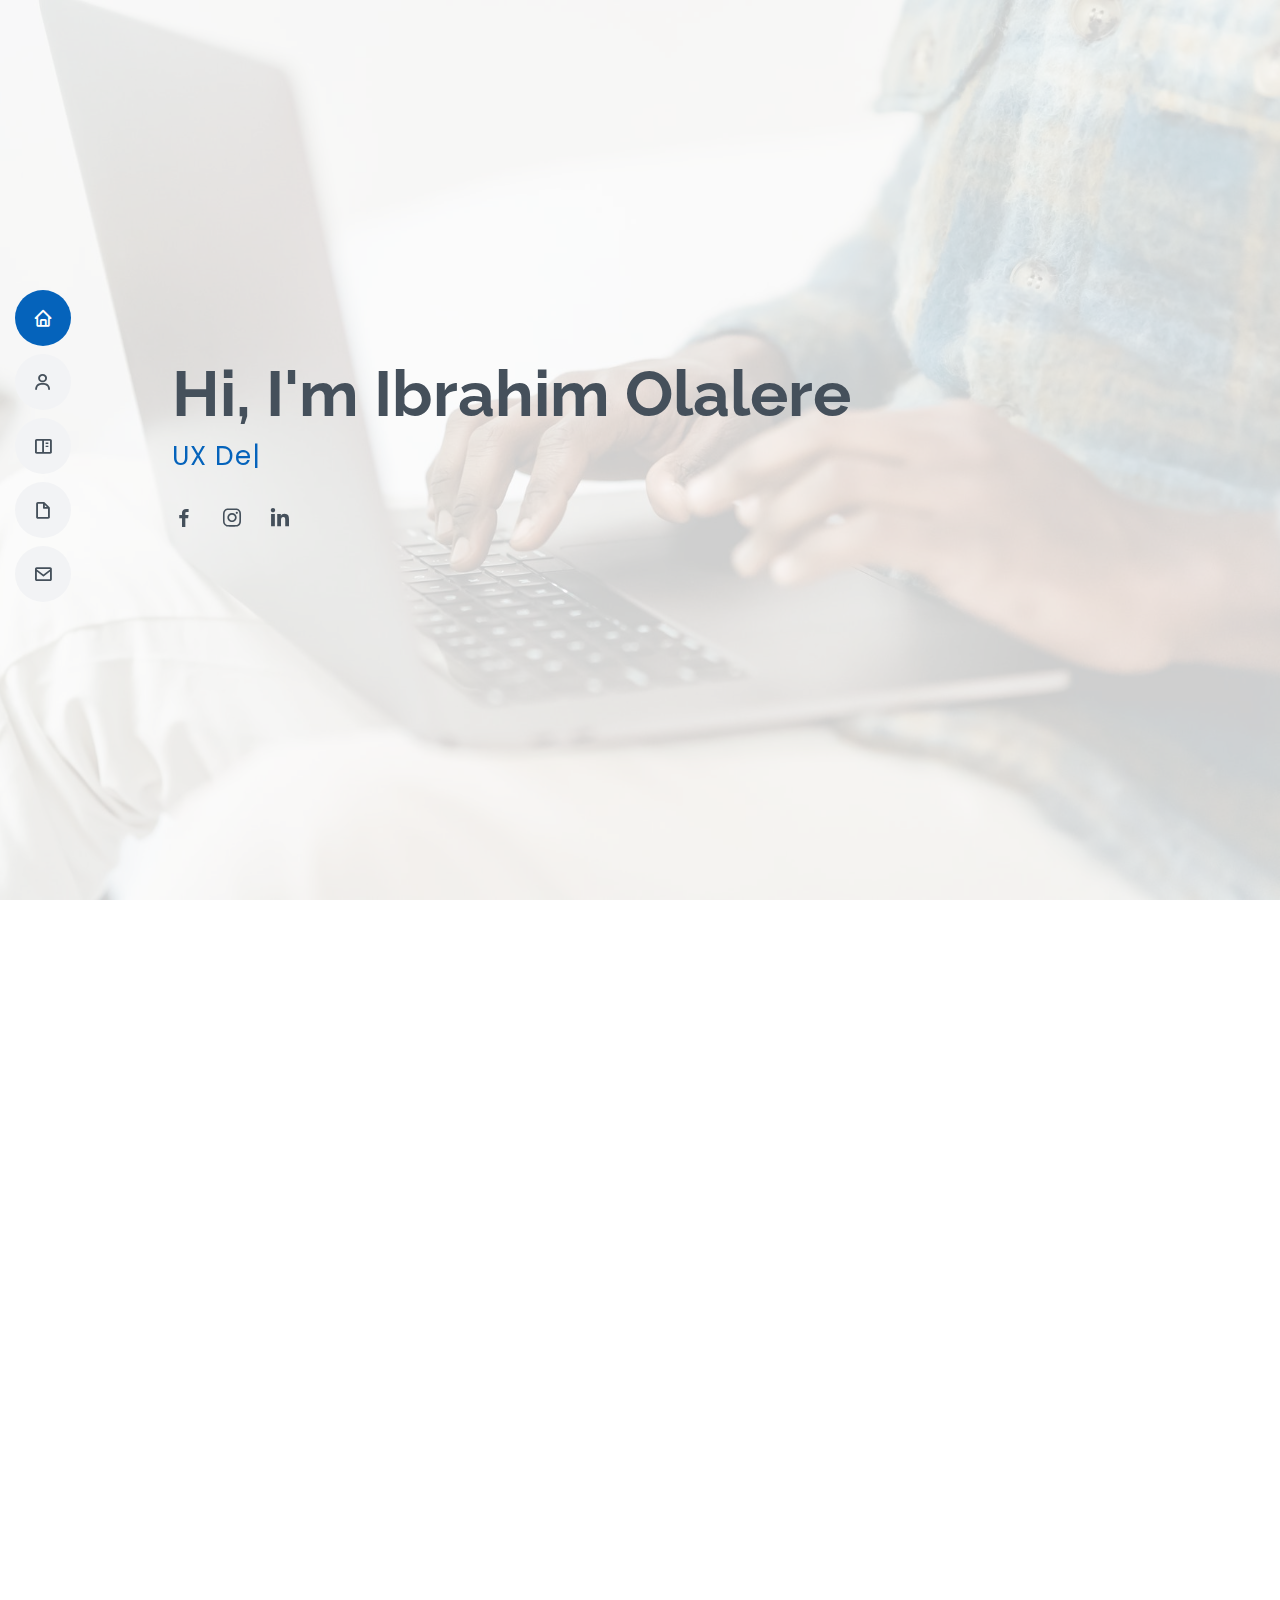
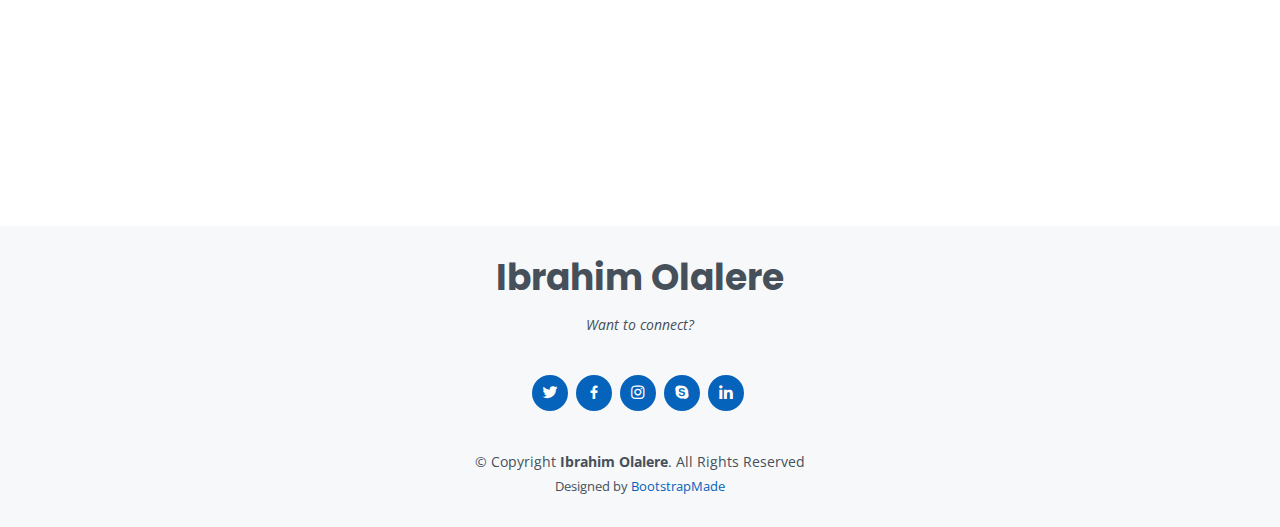
==== index.html @ 40478ba6 "new changes" ====
<!DOCTYPE html>
<html lang="en">

<head>
  <meta charset="utf-8">
  <meta content="width=device-width, initial-scale=1.0" name="viewport">

  <title>Ibrahim Olalere - Portfolio</title>
  <meta content="" name="description">
  <meta content="" name="keywords">

  <!-- Favicons -->
  <link href="assets/img/favicon.png" rel="icon">
  <link href="assets/img/apple-touch-icon.png" rel="apple-touch-icon">

  <!-- Google Fonts -->
  <link href="https://fonts.googleapis.com/css?family=Open+Sans:300,300i,400,400i,600,600i,700,700i|Raleway:300,300i,400,400i,500,500i,600,600i,700,700i|Poppins:300,300i,400,400i,500,500i,600,600i,700,700i" rel="stylesheet">

  <!-- Vendor CSS Files -->
  <link href="assets/vendor/aos/aos.css" rel="stylesheet">
  <link href="assets/vendor/bootstrap/css/bootstrap.min.css" rel="stylesheet">
  <link href="assets/vendor/bootstrap-icons/bootstrap-icons.css" rel="stylesheet">
  <link href="assets/vendor/boxicons/css/boxicons.min.css" rel="stylesheet">
  <link href="assets/vendor/glightbox/css/glightbox.min.css" rel="stylesheet">
  <link href="assets/vendor/swiper/swiper-bundle.min.css" rel="stylesheet">

  <!-- Template Main CSS File -->
  <link href="assets/css/style.css" rel="stylesheet">

  <!-- =======================================================
  * Template Name: MyResume - v4.3.0
  * Template URL: https://bootstrapmade.com/free-html-bootstrap-template-my-resume/
  * Author: BootstrapMade.com
  * License: https://bootstrapmade.com/license/
  ======================================================== -->
</head>

<body>

  <!-- ======= Mobile nav toggle button ======= -->
  <!-- <button type="button" class="mobile-nav-toggle d-xl-none"><i class="bi bi-list mobile-nav-toggle"></i></button> -->
  <i class="bi bi-list mobile-nav-toggle d-xl-none"></i>
  <!-- ======= Header ======= -->
  <header id="header" class="d-flex flex-column justify-content-center">

    <nav id="navbar" class="navbar nav-menu">
      <ul>
        <li><a href="#hero" class="nav-link scrollto active"><i class="bx bx-home"></i> <span>Home</span></a></li>
        <li><a href="#about" class="nav-link scrollto"><i class="bx bx-user"></i> <span>About</span></a></li>
        <li><a href="#portfolio" class="nav-link scrollto"><i class="bx bx-book-content"></i> <span>Portfolio</span></a></li>
        <li><a href="#resume" class="nav-link scrollto"><i class="bx bx-file-blank"></i> <span>Resume</span></a></li>
        <li><a href="#contact" class="nav-link scrollto"><i class="bx bx-envelope"></i> <span>Contact</span></a></li>
      </ul>
    </nav><!-- .nav-menu -->

  </header><!-- End Header -->

  <!-- ======= Hero Section ======= -->
  <section id="hero" class="d-flex flex-column justify-content-center">
    <div class="container" data-aos="zoom-in" data-aos-delay="100">
      <h1>Hi, I'm Ibrahim Olalere</h1>
      <p><span class="typed" data-typed-items="UX Designer, Frontend Developer, Writer, Freelancer"></span></p>
      <div class="social-links">
        <a href="https://web.facebook.com/horlalere.ibrahym" class="facebook"><i class="bx bxl-facebook"></i></a>
        <a href="https://www.instagram.com/ibrahimolalere_/" class="instagram"><i class="bx bxl-instagram"></i></a>
        <a href="https://www.linkedin.com/in/ibrahimolalere/" class="linkedin"><i class="bx bxl-linkedin"></i></a>
      </div>
    </div>
  </section><!-- End Hero -->

  <main id="main">

    <!-- ======= About Section ======= -->
    <section id="about" class="about">
      <div class="container" data-aos="fade-up">

        

        <div class="row">
          <div class="col-lg-4">
            <img src="assets/img/profile-img4.jpg" class="img-fluid" alt="">
          </div>
          <div class="col-lg-8 pt-4 pt-lg-0 content">
            <h3>ABOUT ME</h3>
            <p class="fst-italic">
              I am currectly pursuing a Bachelor's degree in Interaction Design from Code University, Berlin. I have been practicing design for a little over 7 years now, as a designer within organizations and freelance. <br><br>My skillset spans from motion graphics to graphic design and now user experience design. I’m currently a product design at Techgen Africa.

            Much of my work has been dedicated to designing better user experiences for products. My long-term goal is to create social impacts using design and emerging technologies. <br><br> Currently, I'm spending my time advancing my skills in web-development.
            
            As a designer, I enjoy bridging the gap between functionality and design. My goal is to always build applications that are scalable and efficient under the hood while providing engaging, pixel-perfect user experiences. In addition, I am highly responsive to client needs and also committed to helping people realize their vision.
            </p>
            
          </div>
        </div>

      </div>
    </section><!-- End About Section -->

    <!-- ======= Facts Section ======= -->
    

    <!-- ======= Skills Section ======= -->
    <section id="skills" class="skills section-bg">
      <div class="container" data-aos="fade-up">

        <div class="section-title">
          <h2>Skills</h2>
          
        </div>

        <div class="row skills-content">

          <div class="col-lg-6">

            <div class="progress">
              <span class="skill">FIGMA <i class="val">100%</i></span>
              <div class="progress-bar-wrap">
                <div class="progress-bar" role="progressbar" aria-valuenow="100" aria-valuemin="0" aria-valuemax="100"></div>
              </div>
            </div>

            <div class="progress">
              <span class="skill">HTML & CSS <i class="val">90%</i></span>
              <div class="progress-bar-wrap">
                <div class="progress-bar" role="progressbar" aria-valuenow="90" aria-valuemin="0" aria-valuemax="100"></div>
              </div>
            </div>

            <div class="progress">
              <span class="skill">WIREFRAMING <i class="val">75%</i></span>
              <div class="progress-bar-wrap">
                <div class="progress-bar" role="progressbar" aria-valuenow="75" aria-valuemin="0" aria-valuemax="100"></div>
              </div>
            </div>

          </div>

          <div class="col-lg-6">

            <div class="progress">
              <span class="skill">PROTOTYPING <i class="val">80%</i></span>
              <div class="progress-bar-wrap">
                <div class="progress-bar" role="progressbar" aria-valuenow="80" aria-valuemin="0" aria-valuemax="100"></div>
              </div>
            </div>

            <div class="progress">
              <span class="skill">ILLUSTRATOR & PHOTOSHOP <i class="val">90%</i></span>
              <div class="progress-bar-wrap">
                <div class="progress-bar" role="progressbar" aria-valuenow="90" aria-valuemin="0" aria-valuemax="100"></div>
              </div>
            </div>

            <div class="progress">
              <span class="skill">VIDEO EDITING <i class="val">55%</i></span>
              <div class="progress-bar-wrap">
                <div class="progress-bar" role="progressbar" aria-valuenow="55" aria-valuemin="0" aria-valuemax="100"></div>
              </div>
            </div>

          </div>

        </div>

      </div>
    </section><!-- End Skills Section -->

    

    <!-- ======= Portfolio Section ======= -->
    <section id="portfolio" class="portfolio section-bg">
      <div class="container" data-aos="fade-up">

        <div class="section-title">
          <h2>RECENT PROJECTS</h2>
          
        </div>

        <div class="row">
          <div class="col-lg-12 d-flex justify-content-center" data-aos="fade-up" data-aos-delay="100">
            <ul id="portfolio-flters">
              <li data-filter="*" class="filter-active">All</li>
              <li data-filter=".filter-app">Landing Page</li>
              <li data-filter=".filter-card">App</li>
              <li data-filter=".filter-web">Dashboard</li>
            </ul>
          </div>
        </div>

        <div class="row portfolio-container" data-aos="fade-up" data-aos-delay="200">

          <div class="col-lg-4 col-md-6 portfolio-item filter-app">
            <div class="portfolio-wrap">
              <img src="assets/img/portfolio/portfolio-1b.png" class="img-fluid" alt="">
              <div class="portfolio-info">
                <h4>Afriglobal</h4>
                <p>Landing Page</p>
                <div class="portfolio-links">
                  
                  <a href="portfolio-details.html" class="portfolio-details-lightbox" data-glightbox="type: external" title="Portfolio Details"><i class="bx bx-link"></i></a>
                </div>
              </div>
            </div>
          </div>

          <div class="col-lg-4 col-md-6 portfolio-item filter-web">
            <div class="portfolio-wrap">
              <img src="assets/img/portfolio/portfolio-2b.png" class="img-fluid" alt="">
              <div class="portfolio-info">
                <h4>Your Build</h4>
                <p>Dashboard</p>
                <div class="portfolio-links">
                  
                  <a href="portfolio-details-2.html" class="portfolio-details-lightbox" data-glightbox="type: external" title="Portfolio Details"><i class="bx bx-link"></i></a>
                </div>
              </div>
            </div>
          </div>

          <div class="col-lg-4 col-md-6 portfolio-item filter-app">
            <div class="portfolio-wrap">
              <img src="assets/img/portfolio/portfolio-3b.png" class="img-fluid" alt="">
              <div class="portfolio-info">
                <h4>WealthBuddy</h4>
                <p>Landing Page</p>
                <div class="portfolio-links">
                  
                  <a href="portfolio-details-3.html" class="portfolio-details-lightbox" data-glightbox="type: external" title="Portfolio Details"><i class="bx bx-link"></i></a>
                </div>
              </div>
            </div>
          </div>

          <div class="col-lg-4 col-md-6 portfolio-item filter-card">
            <div class="portfolio-wrap">
              <img src="assets/img/portfolio/portfolio-4b.png" class="img-fluid" alt="">
              <div class="portfolio-info">
                <h4>Afriglobal</h4>
                <p>App</p>
                <div class="portfolio-links">
                  
                  <a href="portfolio-details.html" class="portfolio-details-lightbox" data-glightbox="type: external" title="Portfolio Details"><i class="bx bx-link"></i></a>
                </div>
              </div>
            </div>
          </div>

          <div class="col-lg-4 col-md-6 portfolio-item filter-app">
            <div class="portfolio-wrap">
              <img src="assets/img/portfolio/portfolio-5b.png" class="img-fluid" alt="">
              <div class="portfolio-info">
                <h4>Maze</h4>
                <p>Landing Page</p>
                <div class="portfolio-links">
                  
                  <a href="portfolio-details-5.html" class="portfolio-details-lightbox" data-glightbox="type: external" title="Portfolio Details"><i class="bx bx-link"></i></a>
                </div>
              </div>
            </div>
          </div>

          <div class="col-lg-4 col-md-6 portfolio-item filter-web">
            <div class="portfolio-wrap">
              <img src="assets/img/portfolio/portfolio-6b.png" class="img-fluid" alt="">
              <div class="portfolio-info">
                <h4>Afriglobal</h4>
                <p>Dashboard</p>
                <div class="portfolio-links">
                 
                  <a href="portfolio-details.html" class="portfolio-details-lightbox" data-glightbox="type: external" title="Portfolio Details"><i class="bx bx-link"></i></a>
                </div>
              </div>
            </div>
          </div>

          <div class="col-lg-4 col-md-6 portfolio-item filter-app">
            <div class="portfolio-wrap">
              <img src="assets/img/portfolio/portfolio-7b.png" class="img-fluid" alt="">
              <div class="portfolio-info">
                <h4>YourBuild</h4>
                <p>Landing Page</p>
                <div class="portfolio-links">
                 
                  <a href="portfolio-details-2.html" class="portfolio-details-lightbox" data-glightbox="type: external" title="Portfolio Details"><i class="bx bx-link"></i></a>
                </div>
              </div>
            </div>
          </div>

          <div class="col-lg-4 col-md-6 portfolio-item filter-card">
            <div class="portfolio-wrap">
              <img src="assets/img/portfolio/portfolio-8b.png" class="img-fluid" alt="">
              <div class="portfolio-info">
                <h4>Resdent</h4>
                <p>App</p>
                <div class="portfolio-links">
                 
                  <a href="portfolio-details.html" class="portfolio-details-lightbox" data-glightbox="type: external" title="Portfolio Details"><i class="bx bx-link"></i></a>
                </div>
              </div>
            </div>
          </div>

          <div class="col-lg-4 col-md-6 portfolio-item filter-web filter-card">
            <div class="portfolio-wrap">
              <img src="assets/img/portfolio/portfolio-9b.png" class="img-fluid" alt="">
              <div class="portfolio-info">
                <h4>Publite</h4>
                <p>App</p>
                <div class="portfolio-links">
                  
                  <a href="portfolio-details.html" class="portfolio-details-lightbox" data-glightbox="type: external" title="Portfolio Details"><i class="bx bx-link"></i></a>
                </div>
              </div>
            </div>
          </div>

        </div>

      </div>
    </section><!-- End Portfolio Section -->


    <!-- ======= Resume Section ======= -->
    <section id="resume" class="resume">
      <div class="container" data-aos="fade-up">

        <div class="section-title">
          <h2>Resume</h2>
          
        </div>

        <div class="row">
          <div class="col-lg-6">
           

            <h3 class="resume-title">Education</h3>
            <div class="resume-item">
              <h4>B.A, Interaction Design </h4>
              <h5>2021 - till date</h5>
              <p><em>Code University of Applied Science, Berlin</em></p>
              
            </div>
            <div class="resume-item">
              <h4>B.sc &amp; Msc, Biochemistry</h4>
              <h5>2013 - 2021</h5>
              <p><em>University of Lagos, Nigeria</em></p>
      
            </div>
          </div>
          <div class="col-lg-6">
            <h3 class="resume-title">Professional Experience</h3>
            <div class="resume-item">
              <h4>Product Designer</h4>
              <h5>2020 - 2021</h5>
              <p><em>Techgen Africa </em></p>
              
            </div>
            <div class="resume-item">
              <h4>Ui/Ux</h4>
              <h5>2019-2021</h5>
              <p><em>ZulfahTech</em></p>
              
            </div>
          </div>
        </div>

      </div>
    </section><!-- End Resume Section -->

    

    <!-- ======= Testimonials Section ======= -->
    <section id="testimonials" class="testimonials section-bg">
      <div class="container" data-aos="fade-up">

        <div class="section-title">
          <h2>Testimonials</h2>
        </div>

        <div class="testimonials-slider swiper-container" data-aos="fade-up" data-aos-delay="100">
          <div class="swiper-wrapper">

            <div class="swiper-slide">
              <div class="testimonial-item">
                <img src="assets/img/testimonials/testimonials-1b.jpg" class="testimonial-img" alt="">
                <h3>Taiwo Ogunola</h3>
                <h4>Developer, Techgen</h4>
                <p>
                  <i class="bx bxs-quote-alt-left quote-icon-left"></i>
                  Ibrahim is an extremely important person to have in a team, he is so passionate about solution and getting things done. I love his enthusiastic inputs in every aspect of the product.
                  <i class="bx bxs-quote-alt-right quote-icon-right"></i>
                </p>
              </div>
            </div><!-- End testimonial item -->

            <div class="swiper-slide">
              <div class="testimonial-item">
                <img src="assets/img/testimonials/testimonials-2b.jpg" class="testimonial-img" alt="">
                <h3>Ajala Abdulazeez</h3>
                <h4>Business Strategist</h4>
                <p>
                  <i class="bx bxs-quote-alt-left quote-icon-left"></i>
                  Export tempor illum tamen malis malis eram quae irure esse labore quem cillum quid cillum eram malis quorum velit fore eram velit sunt aliqua noster fugiat irure amet legam anim culpa.
                  <i class="bx bxs-quote-alt-right quote-icon-right"></i>
                </p>
              </div>
            </div><!-- End testimonial item -->

            <div class="swiper-slide">
              <div class="testimonial-item">
                <img src="assets/img/testimonials/testimonials-3.jpg" class="testimonial-img" alt="">
                <h3>Jena Karlis</h3>
                <h4>Store Owner</h4>
                <p>
                  <i class="bx bxs-quote-alt-left quote-icon-left"></i>
                  Enim nisi quem export duis labore cillum quae magna enim sint quorum nulla quem veniam duis minim tempor labore quem eram duis noster aute amet eram fore quis sint minim.
                  <i class="bx bxs-quote-alt-right quote-icon-right"></i>
                </p>
              </div>
            </div><!-- End testimonial item -->

            <div class="swiper-slide">
              <div class="testimonial-item">
                <img src="assets/img/testimonials/testimonials-4.jpg" class="testimonial-img" alt="">
                <h3>Matt Brandon</h3>
                <h4>Freelancer</h4>
                <p>
                  <i class="bx bxs-quote-alt-left quote-icon-left"></i>
                  Ibrahim is an extremely important person to have in a team, he is so passionate about solution and getting things done. I love his enthusiastic inputs in every aspect of the product.
                  <i class="bx bxs-quote-alt-right quote-icon-right"></i>
                </p>
              </div>
            </div><!-- End testimonial item -->

            <div class="swiper-slide">
              <div class="testimonial-item">
                <img src="assets/img/testimonials/testimonials-5.jpg" class="testimonial-img" alt="">
                <h3>John Larson</h3>
                <h4>Entrepreneur</h4>
                <p>
                  <i class="bx bxs-quote-alt-left quote-icon-left"></i>
                  Quis quorum aliqua sint quem legam fore sunt eram irure aliqua veniam tempor noster veniam enim culpa labore duis sunt culpa nulla illum cillum fugiat legam esse veniam culpa fore nisi cillum quid.
                  <i class="bx bxs-quote-alt-right quote-icon-right"></i>
                </p>
              </div>
            </div><!-- End testimonial item -->

          </div>
          <div class="swiper-pagination"></div>
        </div>

      </div>
    </section><!-- End Testimonials Section -->

    <!-- ======= Contact Section ======= -->
    <section id="contact" class="contact">
      <div class="container" data-aos="fade-up">

        <div class="section-title">
          <h2>Contact</h2>
        </div>

        <div class="row mt-1">

          <div class="col-lg-4">
            <div class="info">
              <div class="address">
                <i class="bi bi-geo-alt"></i>
                <h4>Location:</h4>
                <p>Lagos, Nigeria</p>
              </div>

              <div class="email">
                <i class="bi bi-envelope"></i>
                <h4>Email:</h4>
                <p>olalereibrahim75@gmail.com</p>
              </div>

              <div class="phone">
                <i class="bi bi-phone"></i>
                <h4>Call:</h4>
                <p>+234-8187500298</p>
              </div>

            </div>

          </div>

          <div class="col-lg-8 mt-5 mt-lg-0">

            <form action="forms/contact.php" method="post" role="form" class="php-email-form">
              <div class="row">
                <div class="col-md-6 form-group">
                  <input type="text" name="name" class="form-control" id="name" placeholder="Your Name" required>
                </div>
                <div class="col-md-6 form-group mt-3 mt-md-0">
                  <input type="email" class="form-control" name="email" id="email" placeholder="Your Email" required>
                </div>
              </div>
              <div class="form-group mt-3">
                <input type="text" class="form-control" name="subject" id="subject" placeholder="Subject" required>
              </div>
              <div class="form-group mt-3">
                <textarea class="form-control" name="message" rows="5" placeholder="Message" required></textarea>
              </div>
              <div class="my-3">
                <div class="loading">Loading</div>
                <div class="error-message"></div>
                <div class="sent-message">Your message has been sent. Thank you!</div>
              </div>
              <div class="text-center"><button type="submit">Send Message</button></div>
            </form>

          </div>

        </div>

      </div>
    </section><!-- End Contact Section -->

  </main><!-- End #main -->

  <!-- ======= Footer ======= -->
  <footer id="footer">
    <div class="container">
      <h3>Ibrahim Olalere</h3>
      <p>Want to connect?</p>
      <div class="social-links">
        <a href="#" class="twitter"><i class="bx bxl-twitter"></i></a>
        <a href="#" class="facebook"><i class="bx bxl-facebook"></i></a>
        <a href="#" class="instagram"><i class="bx bxl-instagram"></i></a>
        <a href="#" class="google-plus"><i class="bx bxl-skype"></i></a>
        <a href="#" class="linkedin"><i class="bx bxl-linkedin"></i></a>
      </div>
      <div class="copyright">
        &copy; Copyright <strong><span>Ibrahim Olalere</span></strong>. All Rights Reserved
      </div>
      <div class="credits">
        <!-- All the links in the footer should remain intact. -->
        <!-- You can delete the links only if you purchased the pro version. -->
        <!-- Licensing information: [license-url] -->
        <!-- Purchase the pro version with working PHP/AJAX contact form: https://bootstrapmade.com/free-html-bootstrap-template-my-resume/ -->
        Designed by <a href="https://bootstrapmade.com/">BootstrapMade</a>
      </div>
    </div>
  </footer><!-- End Footer -->

  <div id="preloader"></div>
  <a href="#" class="back-to-top d-flex align-items-center justify-content-center"><i class="bi bi-arrow-up-short"></i></a>

  <!-- Vendor JS Files -->
  <script src="assets/vendor/aos/aos.js"></script>
  <script src="assets/vendor/bootstrap/js/bootstrap.bundle.min.js"></script>
  <script src="assets/vendor/glightbox/js/glightbox.min.js"></script>
  <script src="assets/vendor/isotope-layout/isotope.pkgd.min.js"></script>
  <script src="assets/vendor/php-email-form/validate.js"></script>
  <script src="assets/vendor/purecounter/purecounter.js"></script>
  <script src="assets/vendor/swiper/swiper-bundle.min.js"></script>
  <script src="assets/vendor/typed.js/typed.min.js"></script>
  <script src="assets/vendor/waypoints/noframework.waypoints.js"></script>

  <!-- Template Main JS File -->
  <script src="assets/js/main.js"></script>

</body>

</html>
---- assets/css/style.css ----
/**
* Template Name: MyResume - v4.3.0
* Template URL: https://bootstrapmade.com/free-html-bootstrap-template-my-resume/
* Author: BootstrapMade.com
* License: https://bootstrapmade.com/license/
*/

/*--------------------------------------------------------------
# General
--------------------------------------------------------------*/
body {
  font-family: "Open Sans", sans-serif;
  color: #272829;
}

a {
  color: #0563bb;
  text-decoration: none;
}

a:hover {
  color: #067ded;
  text-decoration: none;
}

h1, h2, h3, h4, h5, h6 {
  font-family: "Raleway", sans-serif;
}

/*--------------------------------------------------------------
# Back to top button
--------------------------------------------------------------*/
.back-to-top {
  position: fixed;
  visibility: hidden;
  opacity: 0;
  right: 15px;
  bottom: 15px;
  z-index: 996;
  background: #0563bb;
  width: 40px;
  height: 40px;
  border-radius: 50px;
  transition: all 0.4s;
}

.back-to-top i {
  font-size: 28px;
  color: #fff;
  line-height: 0;
}

.back-to-top:hover {
  background: #0678e3;
  color: #fff;
}

.back-to-top.active {
  visibility: visible;
  opacity: 1;
}

/*--------------------------------------------------------------
# Preloader
--------------------------------------------------------------*/
#preloader {
  position: fixed;
  top: 0;
  left: 0;
  right: 0;
  bottom: 0;
  z-index: 9999;
  overflow: hidden;
  background: #fff;
}

#preloader:before {
  content: "";
  position: fixed;
  top: calc(50% - 30px);
  left: calc(50% - 30px);
  border: 6px solid #0563bb;
  border-top-color: #fff;
  border-bottom-color: #fff;
  border-radius: 50%;
  width: 60px;
  height: 60px;
  -webkit-animation: animate-preloader 1s linear infinite;
  animation: animate-preloader 1s linear infinite;
}

@-webkit-keyframes animate-preloader {
  0% {
    transform: rotate(0deg);
  }
  100% {
    transform: rotate(360deg);
  }
}

@keyframes animate-preloader {
  0% {
    transform: rotate(0deg);
  }
  100% {
    transform: rotate(360deg);
  }
}

/*--------------------------------------------------------------
# Disable aos animation delay on mobile devices
--------------------------------------------------------------*/
@media screen and (max-width: 768px) {
  [data-aos-delay] {
    transition-delay: 0 !important;
  }
}

/*--------------------------------------------------------------
# Header
--------------------------------------------------------------*/
#header {
  position: fixed;
  top: 0;
  left: 0;
  bottom: 0;
  z-index: 9997;
  transition: all 0.5s;
  padding: 15px;
  overflow-y: auto;
}

@media (max-width: 992px) {
  #header {
    width: 300px;
    background: #fff;
    border-right: 1px solid #e6e9ec;
    left: -300px;
  }
}

@media (min-width: 992px) {
  #main {
    margin-left: 100px;
  }
}

/*--------------------------------------------------------------
# Navigation Menu
--------------------------------------------------------------*/
/**
* Desktop Navigation 
*/
.nav-menu {
  padding: 0;
  display: block;
}

.nav-menu * {
  margin: 0;
  padding: 0;
  list-style: none;
}

.nav-menu > ul > li {
  position: relative;
  white-space: nowrap;
}

.nav-menu a, .nav-menu a:focus {
  display: flex;
  align-items: center;
  color: #45505b;
  padding: 10px 18px;
  margin-bottom: 8px;
  transition: 0.3s;
  font-size: 15px;
  border-radius: 50px;
  background: #f2f3f5;
  height: 56px;
  width: 100%;
  overflow: hidden;
  transition: 0.3s;
}

.nav-menu a i, .nav-menu a:focus i {
  font-size: 20px;
}

.nav-menu a span, .nav-menu a:focus span {
  padding: 0 5px 0 7px;
  color: #45505b;
}

@media (min-width: 992px) {
  .nav-menu a, .nav-menu a:focus {
    width: 56px;
  }
  .nav-menu a span, .nav-menu a:focus span {
    display: none;
    color: #fff;
  }
}

.nav-menu a:hover, .nav-menu .active, .nav-menu .active:focus, .nav-menu li:hover > a {
  color: #fff;
  background: #0563bb;
}

.nav-menu a:hover span, .nav-menu .active span, .nav-menu .active:focus span, .nav-menu li:hover > a span {
  color: #fff;
}

.nav-menu a:hover, .nav-menu li:hover > a {
  width: 100%;
  color: #fff;
}

.nav-menu a:hover span, .nav-menu li:hover > a span {
  display: block;
}

/**
* Mobile Navigation 
*/
.mobile-nav-toggle {
  position: fixed;
  right: 10px;
  top: 10px;
  z-index: 9998;
  border: 0;
  background: none;
  font-size: 28px;
  transition: all 0.4s;
  outline: none !important;
  line-height: 0;
  cursor: pointer;
  border-radius: 50px;
  padding: 5px;
}

.mobile-nav-toggle i {
  color: #45505b;
}

.mobile-nav-active {
  overflow: hidden;
}

.mobile-nav-active #header {
  left: 0;
}

.mobile-nav-active .mobile-nav-toggle {
  color: #fff;
  background-color: #0563bb;
}

/*--------------------------------------------------------------
# Hero Section
--------------------------------------------------------------*/
#hero {
  width: 100%;
  height: 100vh;
  background: url("../img/hero-bg8.jpeg") top right no-repeat;
  background-size: cover;
  position: relative;
}

@media (min-width: 992px) {
  #hero {
    padding-left: 160px;
  }
}

#hero:before {
  content: "";
  background: rgba(255, 255, 255, 0.8);
  position: absolute;
  bottom: 0;
  top: 0;
  left: 0;
  right: 0;
}

#hero h1 {
  margin: 0;
  font-size: 64px;
  font-weight: 700;
  line-height: 56px;
  color: #45505b;
}

#hero p {
  color: #45505b;
  margin: 15px 0 0 0;
  font-size: 26px;
  font-family: "Poppins", sans-serif;
}

#hero p span {
  color: #0563bb;
  letter-spacing: 1px;
}

#hero .social-links {
  margin-top: 30px;
}

#hero .social-links a {
  font-size: 24px;
  display: inline-block;
  color: #45505b;
  line-height: 1;
  margin-right: 20px;
  transition: 0.3s;
}

#hero .social-links a:hover {
  color: #0563bb;
}

@media (max-width: 992px) {
  #hero {
    text-align: center;
  }
  #hero h1 {
    font-size: 32px;
    line-height: 36px;
  }
  #hero p {
    margin-top: 10px;
    font-size: 20px;
    line-height: 24px;
  }
}

/*--------------------------------------------------------------
# Sections General
--------------------------------------------------------------*/
section {
  padding: 60px 0;
  overflow: hidden;
}

.section-title {
  text-align: center;
  padding-bottom: 30px;
}

.section-title h2 {
  font-size: 32px;
  font-weight: bold;
  text-transform: uppercase;
  margin-bottom: 20px;
  padding-bottom: 20px;
  position: relative;
  color: #45505b;
}

.section-title h2::before {
  content: '';
  position: absolute;
  display: block;
  width: 120px;
  height: 1px;
  background: #ddd;
  bottom: 1px;
  left: calc(50% - 60px);
}

.section-title h2::after {
  content: '';
  position: absolute;
  display: block;
  width: 40px;
  height: 3px;
  background: #0563bb;
  bottom: 0;
  left: calc(50% - 20px);
}

.section-title p {
  margin-bottom: 0;
}

/*--------------------------------------------------------------
# About
--------------------------------------------------------------*/
.about .content h3 {
  font-weight: 700;
  font-size: 26px;
  color: #728394;
}

.about .content ul {
  list-style: none;
  padding: 0;
}

.about .content ul li {
  margin-bottom: 20px;
  display: flex;
  align-items: center;
}

.about .content ul strong {
  margin-right: 10px;
}

.about .content ul i {
  font-size: 16px;
  margin-right: 5px;
  color: #0563bb;
  line-height: 0;
}

.about .content p:last-child {
  margin-bottom: 0;
}

/*--------------------------------------------------------------
# Facts
--------------------------------------------------------------*/
.facts .count-box {
  padding: 30px 30px 25px 30px;
  margin-top: 30px;
  width: 100%;
  position: relative;
  text-align: center;
  background: #fff;
}

.facts .count-box i {
  position: absolute;
  top: -25px;
  left: 50%;
  transform: translateX(-50%);
  font-size: 24px;
  background: #0563bb;
  color: #fff;
  border-radius: 50px;
  display: inline-flex;
  align-items: center;
  justify-content: center;
  width: 48px;
  height: 48px;
}

.facts .count-box span {
  font-size: 36px;
  display: block;
  font-weight: 600;
  color: #011426;
}

.facts .count-box p {
  padding: 0;
  margin: 0;
  font-family: "Raleway", sans-serif;
  font-size: 14px;
}

/*--------------------------------------------------------------
# Akills
--------------------------------------------------------------*/
.skills .progress {
  height: 60px;
  display: block;
  background: none;
  border-radius: 0;
}

.skills .progress .skill {
  padding: 10px 0;
  margin: 0;
  text-transform: uppercase;
  display: block;
  font-weight: 600;
  font-family: "Poppins", sans-serif;
  color: #45505b;
}

.skills .progress .skill .val {
  float: right;
  font-style: normal;
}

.skills .progress-bar-wrap {
  background: #f2f3f5;
}

.skills .progress-bar {
  width: 1px;
  height: 10px;
  transition: .9s;
  background-color: #0563bb;
}

/*--------------------------------------------------------------
# Resume
--------------------------------------------------------------*/
.resume .resume-title {
  font-size: 26px;
  font-weight: 700;
  margin-top: 20px;
  margin-bottom: 20px;
  color: #45505b;
}

.resume .resume-item {
  padding: 0 0 20px 20px;
  margin-top: -2px;
  border-left: 2px solid #0563bb;
  position: relative;
}

.resume .resume-item h4 {
  line-height: 18px;
  font-size: 18px;
  font-weight: 600;
  text-transform: uppercase;
  font-family: "Poppins", sans-serif;
  color: #0563bb;
  margin-bottom: 10px;
}

.resume .resume-item h5 {
  font-size: 16px;
  background: #f7f8f9;
  padding: 5px 15px;
  display: inline-block;
  font-weight: 600;
  margin-bottom: 10px;
}

.resume .resume-item ul {
  padding-left: 20px;
}

.resume .resume-item ul li {
  padding-bottom: 10px;
}

.resume .resume-item:last-child {
  padding-bottom: 0;
}

.resume .resume-item::before {
  content: "";
  position: absolute;
  width: 16px;
  height: 16px;
  border-radius: 50px;
  left: -9px;
  top: 0;
  background: #fff;
  border: 2px solid #0563bb;
}

/*--------------------------------------------------------------
# Portfolio
--------------------------------------------------------------*/
.portfolio .portfolio-item {
  margin-bottom: 30px;
}

.portfolio #portfolio-flters {
  padding: 0;
  margin: 0 auto 25px auto;
  list-style: none;
  text-align: center;
  background: #fff;
  border-radius: 50px;
  padding: 2px 15px;
}

.portfolio #portfolio-flters li {
  cursor: pointer;
  display: inline-block;
  padding: 10px 15px;
  font-size: 14px;
  font-weight: 600;
  line-height: 1;
  text-transform: uppercase;
  color: #272829;
  margin-bottom: 5px;
  transition: all 0.3s ease-in-out;
}

.portfolio #portfolio-flters li:hover, .portfolio #portfolio-flters li.filter-active {
  color: #0563bb;
}

.portfolio #portfolio-flters li:last-child {
  margin-right: 0;
}

.portfolio .portfolio-wrap {
  transition: 0.3s;
  position: relative;
  overflow: hidden;
  z-index: 1;
  background: rgba(69, 80, 91, 0.8);
}

.portfolio .portfolio-wrap::before {
  content: "";
  background: rgba(255, 255, 255, 0.7);
  position: absolute;
  left: 30px;
  right: 30px;
  top: 30px;
  bottom: 30px;
  transition: all ease-in-out 0.3s;
  z-index: 2;
  opacity: 0;
}

.portfolio .portfolio-wrap .portfolio-info {
  opacity: 0;
  position: absolute;
  top: 0;
  left: 0;
  right: 0;
  bottom: 0;
  text-align: center;
  z-index: 3;
  transition: all ease-in-out 0.3s;
  display: flex;
  flex-direction: column;
  justify-content: center;
  align-items: center;
}

.portfolio .portfolio-wrap .portfolio-info::before {
  display: block;
  content: "";
  width: 48px;
  height: 48px;
  position: absolute;
  top: 35px;
  left: 35px;
  border-top: 3px solid #d7dce1;
  border-left: 3px solid #d7dce1;
  transition: all 0.5s ease 0s;
  z-index: 9994;
}

.portfolio .portfolio-wrap .portfolio-info::after {
  display: block;
  content: "";
  width: 48px;
  height: 48px;
  position: absolute;
  bottom: 35px;
  right: 35px;
  border-bottom: 3px solid #d7dce1;
  border-right: 3px solid #d7dce1;
  transition: all 0.5s ease 0s;
  z-index: 9994;
}

.portfolio .portfolio-wrap .portfolio-info h4 {
  font-size: 20px;
  color: #45505b;
  font-weight: 600;
}

.portfolio .portfolio-wrap .portfolio-info p {
  color: #45505b;
  font-size: 14px;
  text-transform: uppercase;
  padding: 0;
  margin: 0;
}

.portfolio .portfolio-wrap .portfolio-links {
  text-align: center;
  z-index: 4;
}

.portfolio .portfolio-wrap .portfolio-links a {
  color: #45505b;
  margin: 0 2px;
  font-size: 28px;
  display: inline-block;
  transition: 0.3s;
}

.portfolio .portfolio-wrap .portfolio-links a:hover {
  color: #148af9;
}

.portfolio .portfolio-wrap:hover::before {
  top: 0;
  left: 0;
  right: 0;
  bottom: 0;
  opacity: 1;
}

.portfolio .portfolio-wrap:hover .portfolio-info {
  opacity: 1;
}

.portfolio .portfolio-wrap:hover .portfolio-info::before {
  top: 15px;
  left: 15px;
}

.portfolio .portfolio-wrap:hover .portfolio-info::after {
  bottom: 15px;
  right: 15px;
}

/*--------------------------------------------------------------
# Portfolio Details
--------------------------------------------------------------*/
.portfolio-details {
  padding-top: 40px;
}

.portfolio-details .portfolio-details-slider img {
  width: 100%;
}

.portfolio-details .portfolio-details-slider .swiper-pagination {
  margin-top: 20px;
  position: relative;
}

.portfolio-details .portfolio-details-slider .swiper-pagination .swiper-pagination-bullet {
  width: 12px;
  height: 12px;
  background-color: #fff;
  opacity: 1;
  border: 1px solid #0563bb;
}

.portfolio-details .portfolio-details-slider .swiper-pagination .swiper-pagination-bullet-active {
  background-color: #0563bb;
}

.portfolio-details .portfolio-info {
  padding: 30px;
  box-shadow: 0px 0 30px rgba(69, 80, 91, 0.08);
}

.portfolio-details .portfolio-info h3 {
  font-size: 22px;
  font-weight: 700;
  margin-bottom: 20px;
  padding-bottom: 20px;
  border-bottom: 1px solid #eee;
}

.portfolio-details .portfolio-info ul {
  list-style: none;
  padding: 0;
  font-size: 15px;
}

.portfolio-details .portfolio-info ul li + li {
  margin-top: 10px;
}

.portfolio-details .portfolio-description {
  padding-top: 30px;
}

.portfolio-details .portfolio-description h2 {
  font-size: 26px;
  font-weight: 700;
  margin-bottom: 20px;
}

.portfolio-details .portfolio-description p {
  padding: 0;
}

/*--------------------------------------------------------------
# Services
--------------------------------------------------------------*/
.services .icon-box {
  text-align: center;
  padding: 70px 20px 80px 20px;
  transition: all ease-in-out 0.3s;
  background: #fff;
  box-shadow: 0px 5px 90px 0px rgba(110, 123, 131, 0.05);
}

.services .icon-box .icon {
  margin: 0 auto;
  width: 100px;
  height: 100px;
  display: flex;
  align-items: center;
  justify-content: center;
  transition: ease-in-out 0.3s;
  position: relative;
}

.services .icon-box .icon i {
  font-size: 36px;
  transition: 0.5s;
  position: relative;
}

.services .icon-box .icon svg {
  position: absolute;
  top: 0;
  left: 0;
}

.services .icon-box .icon svg path {
  transition: 0.5s;
  fill: #f5f5f5;
}

.services .icon-box h4 {
  font-weight: 600;
  margin: 10px 0 15px 0;
  font-size: 22px;
}

.services .icon-box h4 a {
  color: #45505b;
  transition: ease-in-out 0.3s;
}

.services .icon-box p {
  line-height: 24px;
  font-size: 14px;
  margin-bottom: 0;
}

.services .icon-box:hover {
  border-color: #fff;
  box-shadow: 0px 0 35px 0 rgba(0, 0, 0, 0.08);
}

.services .iconbox-blue i {
  color: #47aeff;
}

.services .iconbox-blue:hover .icon i {
  color: #fff;
}

.services .iconbox-blue:hover .icon path {
  fill: #47aeff;
}

.services .iconbox-orange i {
  color: #ffa76e;
}

.services .iconbox-orange:hover .icon i {
  color: #fff;
}

.services .iconbox-orange:hover .icon path {
  fill: #ffa76e;
}

.services .iconbox-pink i {
  color: #e80368;
}

.services .iconbox-pink:hover .icon i {
  color: #fff;
}

.services .iconbox-pink:hover .icon path {
  fill: #e80368;
}

.services .iconbox-yellow i {
  color: #ffbb2c;
}

.services .iconbox-yellow:hover .icon i {
  color: #fff;
}

.services .iconbox-yellow:hover .icon path {
  fill: #ffbb2c;
}

.services .iconbox-red i {
  color: #ff5828;
}

.services .iconbox-red:hover .icon i {
  color: #fff;
}

.services .iconbox-red:hover .icon path {
  fill: #ff5828;
}

.services .iconbox-teal i {
  color: #11dbcf;
}

.services .iconbox-teal:hover .icon i {
  color: #fff;
}

.services .iconbox-teal:hover .icon path {
  fill: #11dbcf;
}

/*--------------------------------------------------------------
# Testimonials
--------------------------------------------------------------*/
.testimonials .section-header {
  margin-bottom: 40px;
}

.testimonials .testimonial-item {
  text-align: center;
}

.testimonials .testimonial-item .testimonial-img {
  width: 120px;
  border-radius: 50%;
  border: 4px solid #fff;
  margin: 0 auto;
}

.testimonials .testimonial-item h3 {
  font-size: 20px;
  font-weight: bold;
  margin: 10px 0 5px 0;
  color: #111;
}

.testimonials .testimonial-item h4 {
  font-size: 14px;
  color: #999;
  margin: 0 0 15px 0;
}

.testimonials .testimonial-item .quote-icon-left, .testimonials .testimonial-item .quote-icon-right {
  color: #90c8fc;
  font-size: 26px;
}

.testimonials .testimonial-item .quote-icon-left {
  display: inline-block;
  left: -5px;
  position: relative;
}

.testimonials .testimonial-item .quote-icon-right {
  display: inline-block;
  right: -5px;
  position: relative;
  top: 10px;
}

.testimonials .testimonial-item p {
  font-style: italic;
  margin: 0 auto 15px auto;
}

.testimonials .swiper-pagination {
  margin-top: 20px;
  position: relative;
}

.testimonials .swiper-pagination .swiper-pagination-bullet {
  width: 12px;
  height: 12px;
  background-color: #fff;
  opacity: 1;
  border: 1px solid #0563bb;
}

.testimonials .swiper-pagination .swiper-pagination-bullet-active {
  background-color: #0563bb;
}

@media (min-width: 992px) {
  .testimonials .testimonial-item p {
    width: 80%;
  }
}

/*--------------------------------------------------------------
# Contact
--------------------------------------------------------------*/
.contact .info {
  width: 100%;
  background: #fff;
}

.contact .info i {
  font-size: 20px;
  color: #0563bb;
  float: left;
  width: 44px;
  height: 44px;
  background: #eef7ff;
  display: flex;
  justify-content: center;
  align-items: center;
  border-radius: 50px;
  transition: all 0.3s ease-in-out;
}

.contact .info h4 {
  padding: 0 0 0 60px;
  font-size: 22px;
  font-weight: 600;
  margin-bottom: 5px;
  color: #45505b;
}

.contact .info p {
  padding: 0 0 0 60px;
  margin-bottom: 0;
  font-size: 14px;
  color: #728394;
}

.contact .info .email, .contact .info .phone {
  margin-top: 40px;
}

.contact .info .email:hover i, .contact .info .address:hover i, .contact .info .phone:hover i {
  background: #0563bb;
  color: #fff;
}

.contact .php-email-form {
  width: 100%;
  background: #fff;
}

.contact .php-email-form .form-group {
  padding-bottom: 8px;
}

.contact .php-email-form .error-message {
  display: none;
  color: #fff;
  background: #ed3c0d;
  text-align: left;
  padding: 15px;
  font-weight: 600;
}

.contact .php-email-form .error-message br + br {
  margin-top: 25px;
}

.contact .php-email-form .sent-message {
  display: none;
  color: #fff;
  background: #18d26e;
  text-align: center;
  padding: 15px;
  font-weight: 600;
}

.contact .php-email-form .loading {
  display: none;
  background: #fff;
  text-align: center;
  padding: 15px;
}

.contact .php-email-form .loading:before {
  content: "";
  display: inline-block;
  border-radius: 50%;
  width: 24px;
  height: 24px;
  margin: 0 10px -6px 0;
  border: 3px solid #18d26e;
  border-top-color: #eee;
  -webkit-animation: animate-loading 1s linear infinite;
  animation: animate-loading 1s linear infinite;
}

.contact .php-email-form input, .contact .php-email-form textarea {
  border-radius: 4px;
  box-shadow: none;
  font-size: 14px;
}

.contact .php-email-form input {
  height: 44px;
}

.contact .php-email-form textarea {
  padding: 10px 12px;
}

.contact .php-email-form button[type="submit"] {
  background: #0563bb;
  border: 0;
  padding: 10px 35px;
  color: #fff;
  transition: 0.4s;
  border-radius: 50px;
}

.contact .php-email-form button[type="submit"]:hover {
  background: #0678e3;
}

@-webkit-keyframes animate-loading {
  0% {
    transform: rotate(0deg);
  }
  100% {
    transform: rotate(360deg);
  }
}

@keyframes animate-loading {
  0% {
    transform: rotate(0deg);
  }
  100% {
    transform: rotate(360deg);
  }
}

/*--------------------------------------------------------------
# Footer
--------------------------------------------------------------*/
#footer {
  background: #f7f8f9;
  color: #45505b;
  font-size: 14px;
  text-align: center;
  padding: 30px 0;
}

#footer h3 {
  font-size: 36px;
  font-weight: 700;
  position: relative;
  font-family: "Poppins", sans-serif;
  padding: 0;
  margin: 0 0 15px 0;
}

#footer p {
  font-size: 15;
  font-style: italic;
  padding: 0;
  margin: 0 0 40px 0;
}

#footer .social-links {
  margin: 0 0 40px 0;
}

#footer .social-links a {
  font-size: 18px;
  display: inline-block;
  background: #0563bb;
  color: #fff;
  line-height: 1;
  padding: 8px 0;
  margin-right: 4px;
  border-radius: 50%;
  text-align: center;
  width: 36px;
  height: 36px;
  transition: 0.3s;
}

#footer .social-links a:hover {
  background: #0678e3;
  color: #fff;
  text-decoration: none;
}

#footer .copyright {
  margin: 0 0 5px 0;
}

#footer .credits {
  font-size: 13px;
}
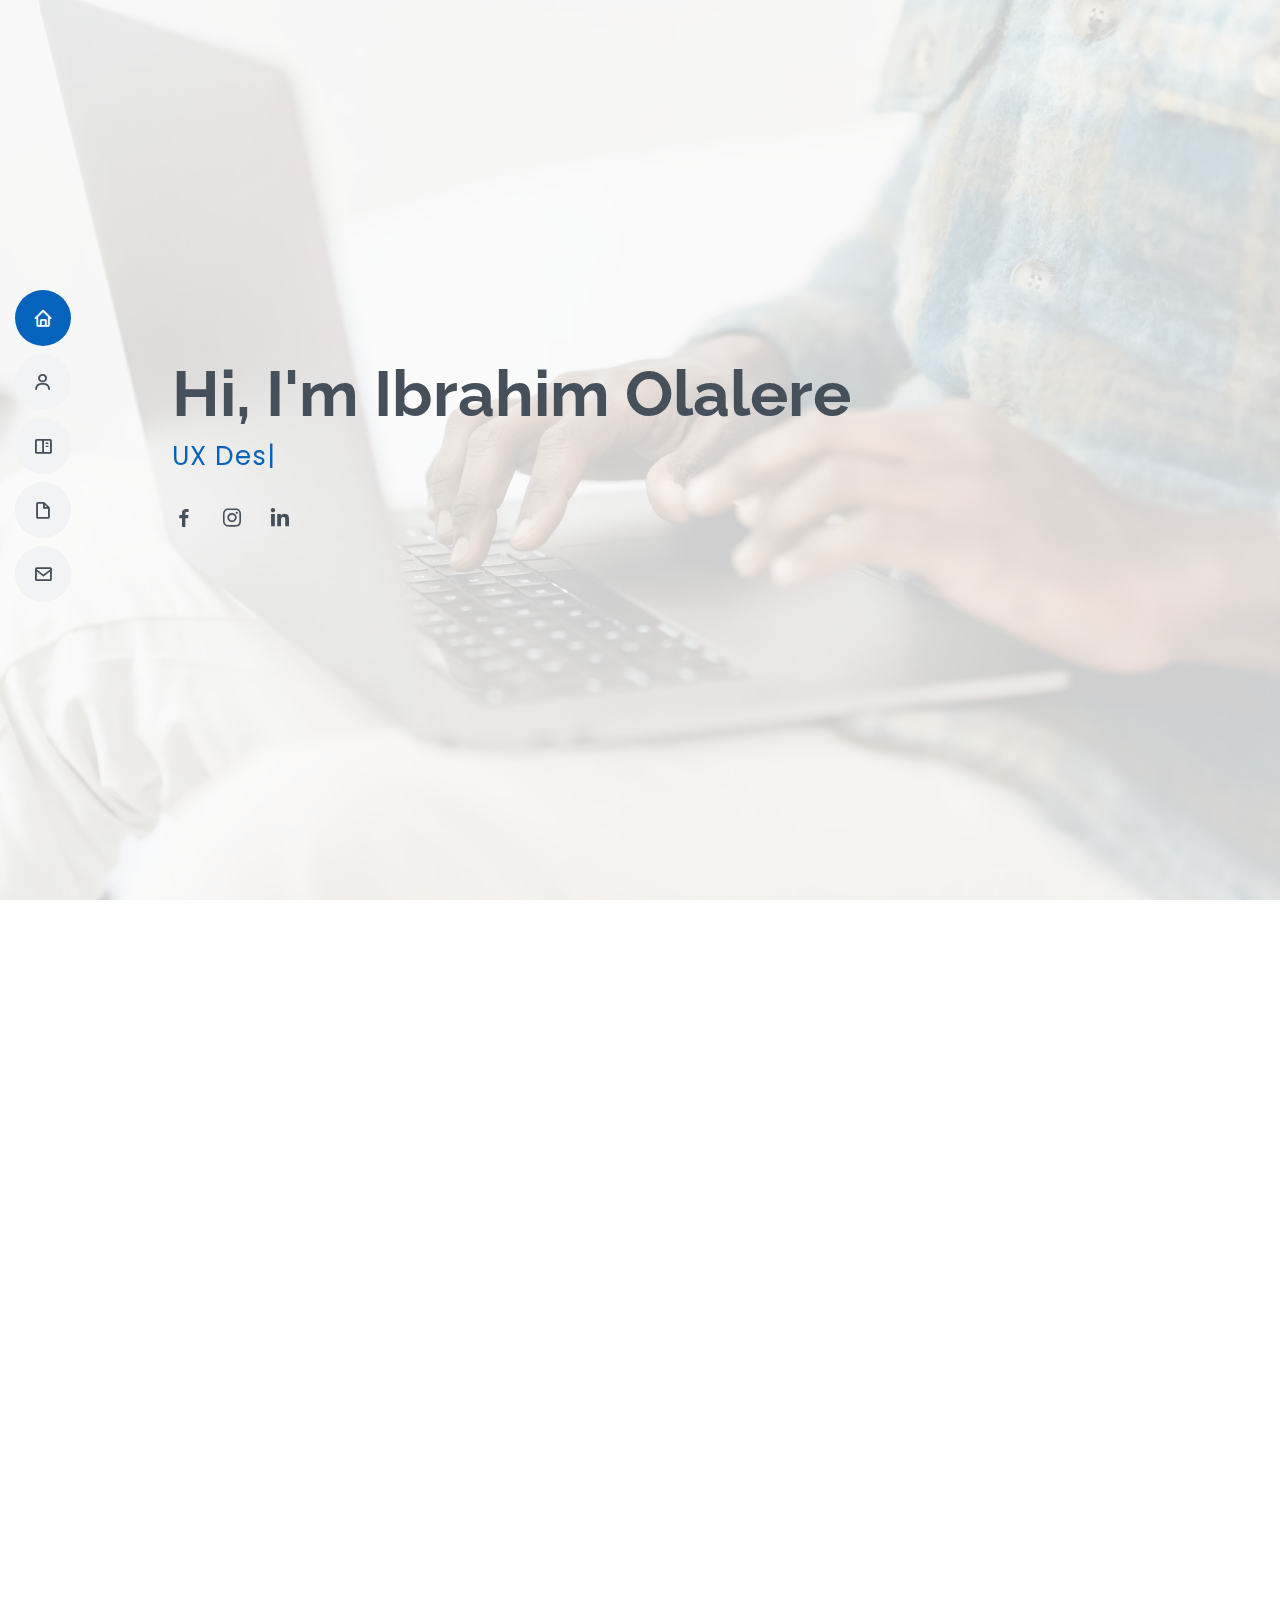
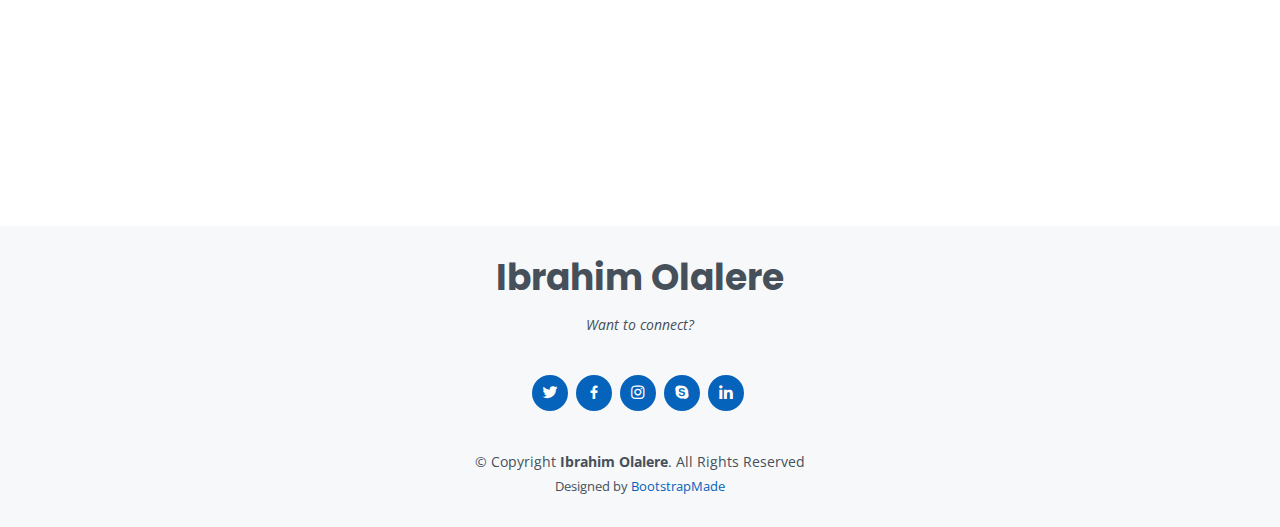
==== commit 31880b04: "just dot" ====
--- a/index.html
+++ b/index.html
@@ -235,7 +235,7 @@
             <div class="portfolio-wrap">
               <img src="assets/img/portfolio/portfolio-4b.png" class="img-fluid" alt="">
               <div class="portfolio-info">
-                <h4>Afriglobal</h4>
+                <h4>Afriglobal.</h4>
                 <p>App</p>
                 <div class="portfolio-links">
                   
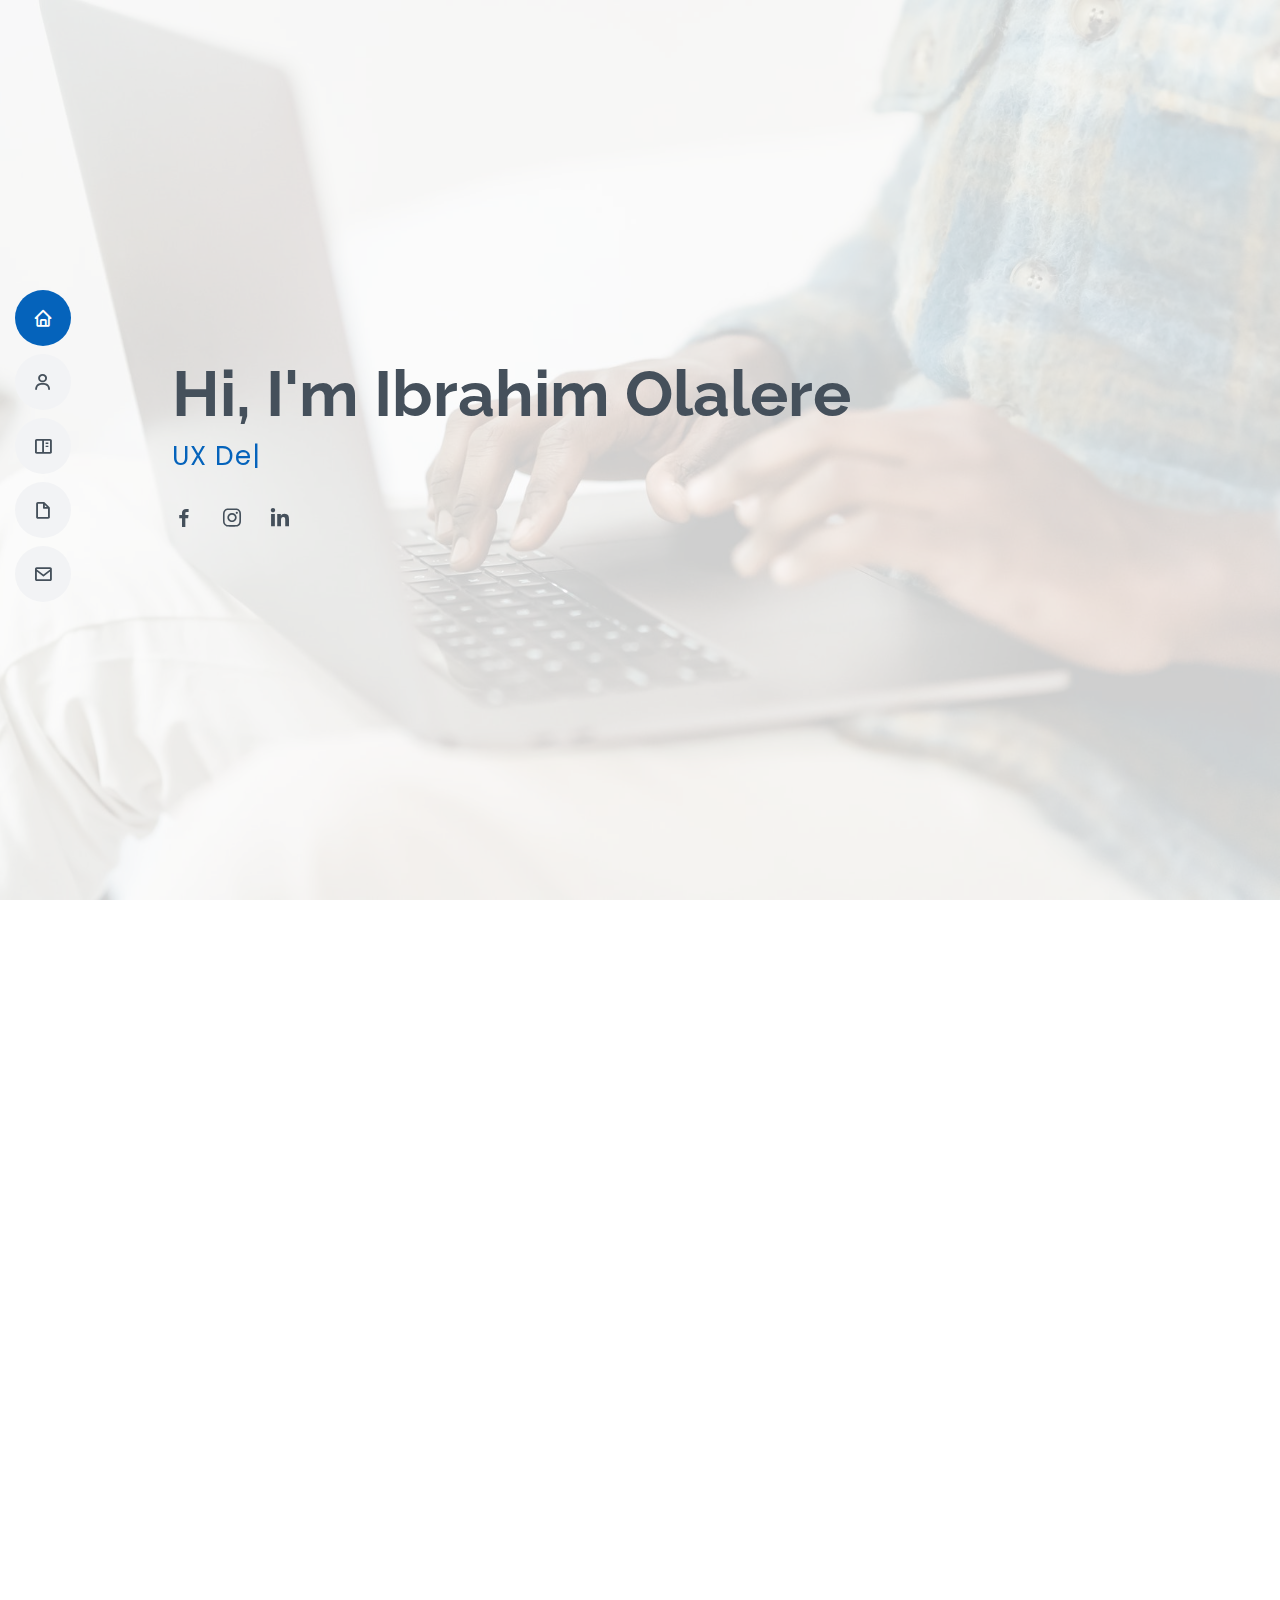
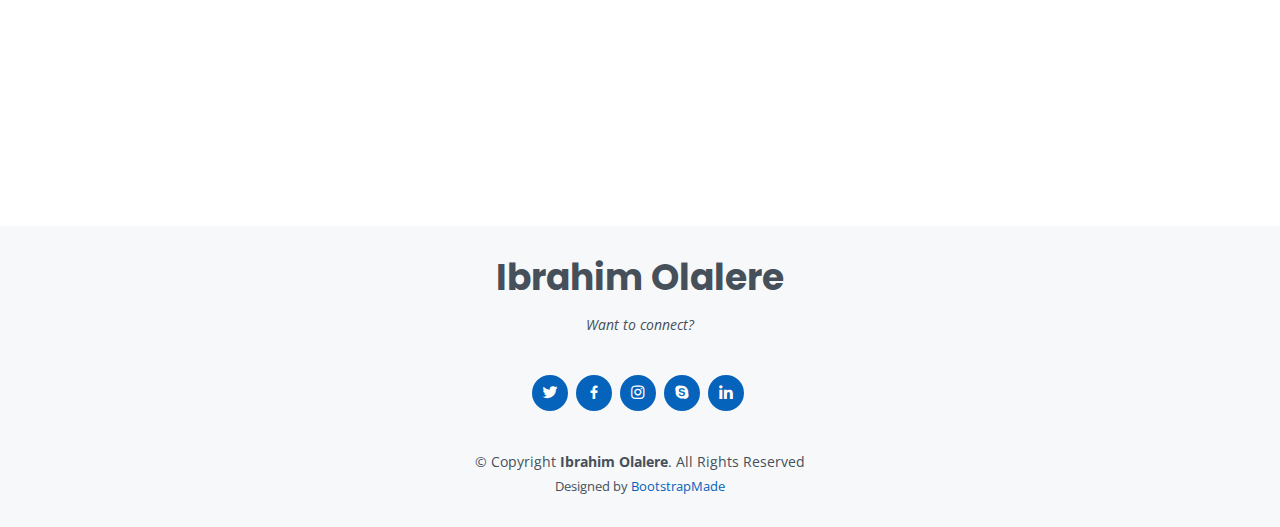
==== commit f02fd80a: "New update" ====
--- a/index.html
+++ b/index.html
@@ -120,9 +120,9 @@
             </div>
 
             <div class="progress">
-              <span class="skill">HTML & CSS <i class="val">90%</i></span>
+              <span class="skill">HTML,CSS & JAVASCRIPT <i class="val">60%</i></span>
               <div class="progress-bar-wrap">
-                <div class="progress-bar" role="progressbar" aria-valuenow="90" aria-valuemin="0" aria-valuemax="100"></div>
+                <div class="progress-bar" role="progressbar" aria-valuenow="60" aria-valuemin="0" aria-valuemax="100"></div>
               </div>
             </div>
 
@@ -197,7 +197,7 @@
                 <p>Landing Page</p>
                 <div class="portfolio-links">
                   
-                  <a href="portfolio-details.html" class="portfolio-details-lightbox" data-glightbox="type: external" title="Portfolio Details"><i class="bx bx-link"></i></a>
+                  <a href="afriglobal.html" class="portfolio-details-lightboxS" data-glightbox="type: external" title="Portfolio Details"><i class="bx bx-link"></i></a>
                 </div>
               </div>
             </div>
@@ -211,7 +211,7 @@
                 <p>Dashboard</p>
                 <div class="portfolio-links">
                   
-                  <a href="portfolio-details-2.html" class="portfolio-details-lightbox" data-glightbox="type: external" title="Portfolio Details"><i class="bx bx-link"></i></a>
+                  <a href="yourbuild.html" class="portfolio-details-lightboxG" data-glightbox="type: external" title="Portfolio Details"><i class="bx bx-link"></i></a>
                 </div>
               </div>
             </div>
@@ -225,7 +225,7 @@
                 <p>Landing Page</p>
                 <div class="portfolio-links">
                   
-                  <a href="portfolio-details-3.html" class="portfolio-details-lightbox" data-glightbox="type: external" title="Portfolio Details"><i class="bx bx-link"></i></a>
+                  <a href="wealthbuddy.html" class="portfolio-details-lightboxG" data-glightbox="type: external" title="Portfolio Details"><i class="bx bx-link"></i></a>
                 </div>
               </div>
             </div>
@@ -239,7 +239,7 @@
                 <p>App</p>
                 <div class="portfolio-links">
                   
-                  <a href="portfolio-details.html" class="portfolio-details-lightbox" data-glightbox="type: external" title="Portfolio Details"><i class="bx bx-link"></i></a>
+                  <a href="afriglobal.html" class="portfolio-details-lightboxG" data-glightbox="type: external" title="Portfolio Details"><i class="bx bx-link"></i></a>
                 </div>
               </div>
             </div>
@@ -253,7 +253,7 @@
                 <p>Landing Page</p>
                 <div class="portfolio-links">
                   
-                  <a href="portfolio-details-5.html" class="portfolio-details-lightbox" data-glightbox="type: external" title="Portfolio Details"><i class="bx bx-link"></i></a>
+                  <a href="yourbuild.html" class="portfolio-details-lightboxG" data-glightbox="type: external" title="Portfolio Details"><i class="bx bx-link"></i></a>
                 </div>
               </div>
             </div>
@@ -267,7 +267,7 @@
                 <p>Dashboard</p>
                 <div class="portfolio-links">
                  
-                  <a href="portfolio-details.html" class="portfolio-details-lightbox" data-glightbox="type: external" title="Portfolio Details"><i class="bx bx-link"></i></a>
+                  <a href="afriglobal.html" class="portfolio-details-lightboxG" data-glightbox="type: external" title="Portfolio Details"><i class="bx bx-link"></i></a>
                 </div>
               </div>
             </div>
@@ -281,7 +281,7 @@
                 <p>Landing Page</p>
                 <div class="portfolio-links">
                  
-                  <a href="portfolio-details-2.html" class="portfolio-details-lightbox" data-glightbox="type: external" title="Portfolio Details"><i class="bx bx-link"></i></a>
+                  <a href="yourbuild.html" class="portfolio-details-lightboxG" data-glightbox="type: external" title="Portfolio Details"><i class="bx bx-link"></i></a>
                 </div>
               </div>
             </div>
@@ -295,7 +295,7 @@
                 <p>App</p>
                 <div class="portfolio-links">
                  
-                  <a href="portfolio-details.html" class="portfolio-details-lightbox" data-glightbox="type: external" title="Portfolio Details"><i class="bx bx-link"></i></a>
+                  <a href="index.html" class="portfolio-details-lightboxG" data-glightbox="type: external" title="Portfolio Details"><i class="bx bx-link"></i></a>
                 </div>
               </div>
             </div>
@@ -309,7 +309,7 @@
                 <p>App</p>
                 <div class="portfolio-links">
                   
-                  <a href="portfolio-details.html" class="portfolio-details-lightbox" data-glightbox="type: external" title="Portfolio Details"><i class="bx bx-link"></i></a>
+                  <a href="index.html" class="portfolio-details-lightbox" data-glightbox="type: externalG" title="Portfolio Details"><i class="bx bx-link"></i></a>
                 </div>
               </div>
             </div>
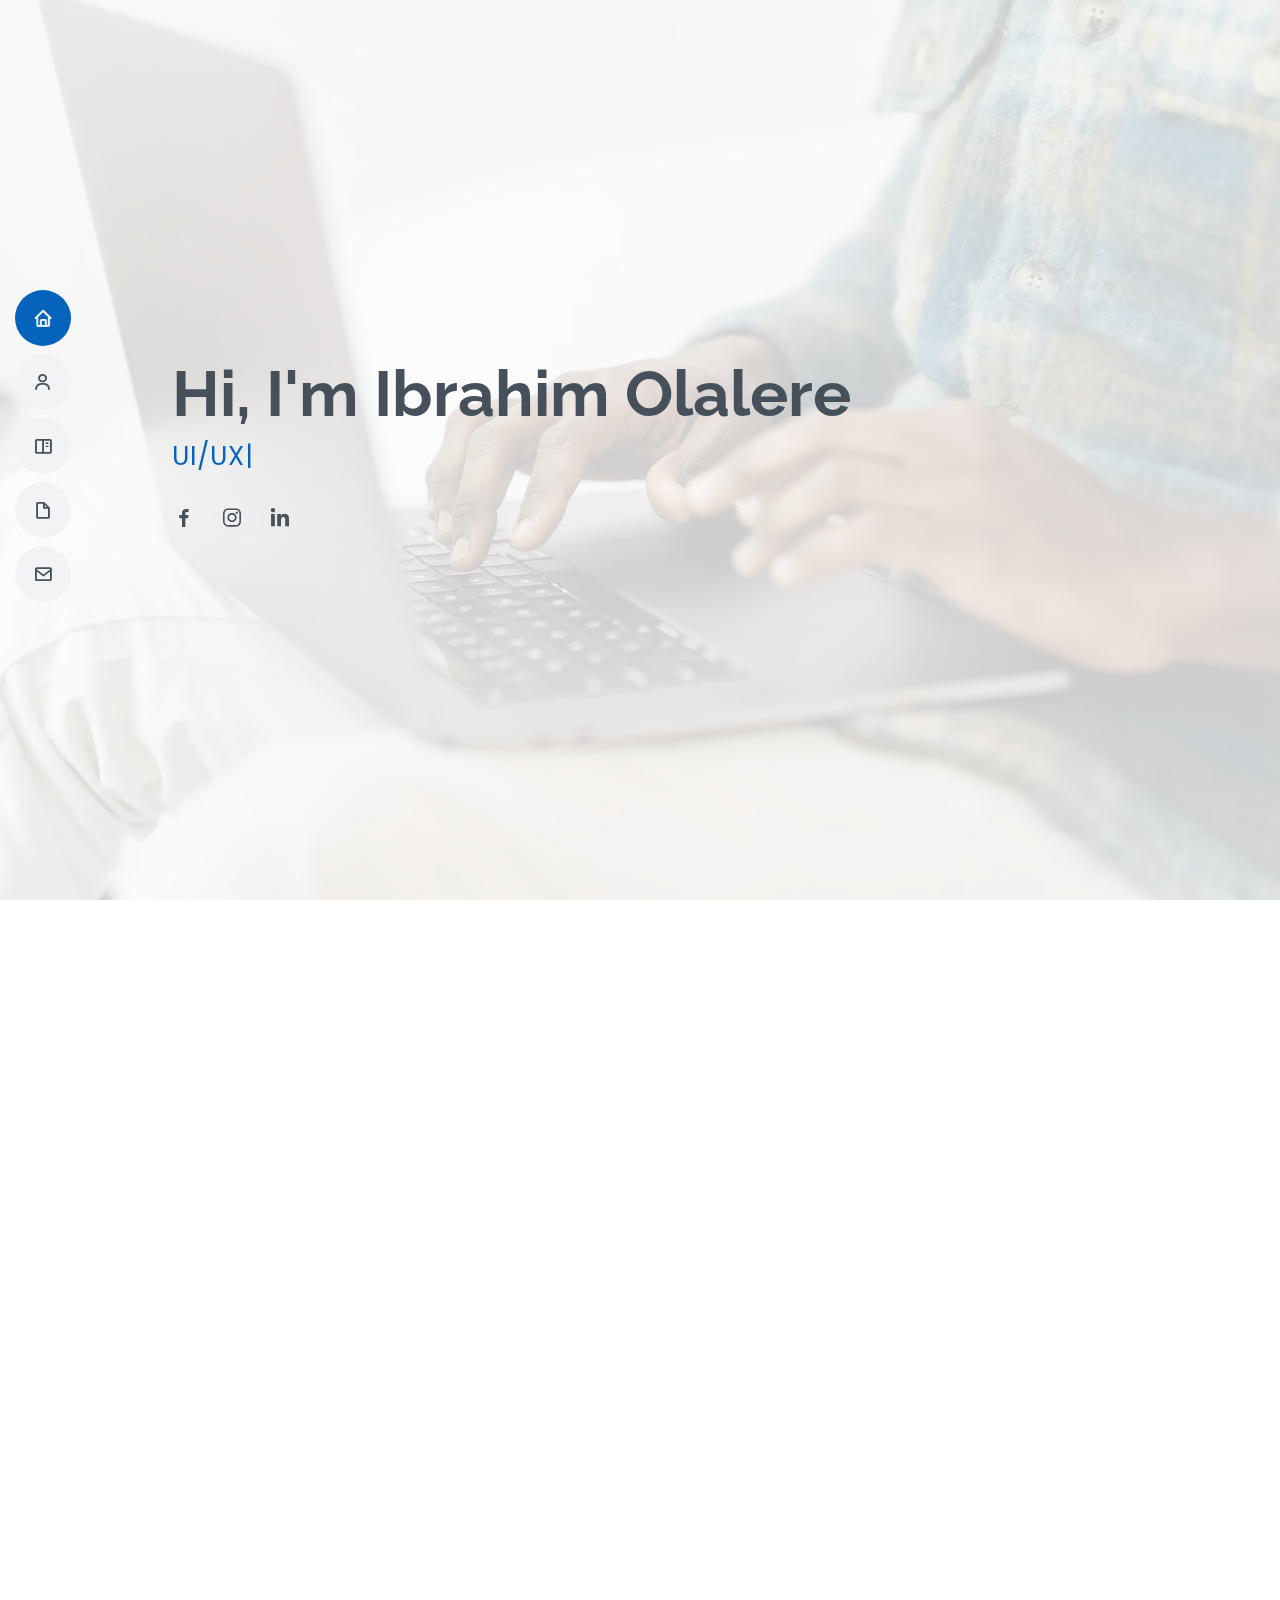
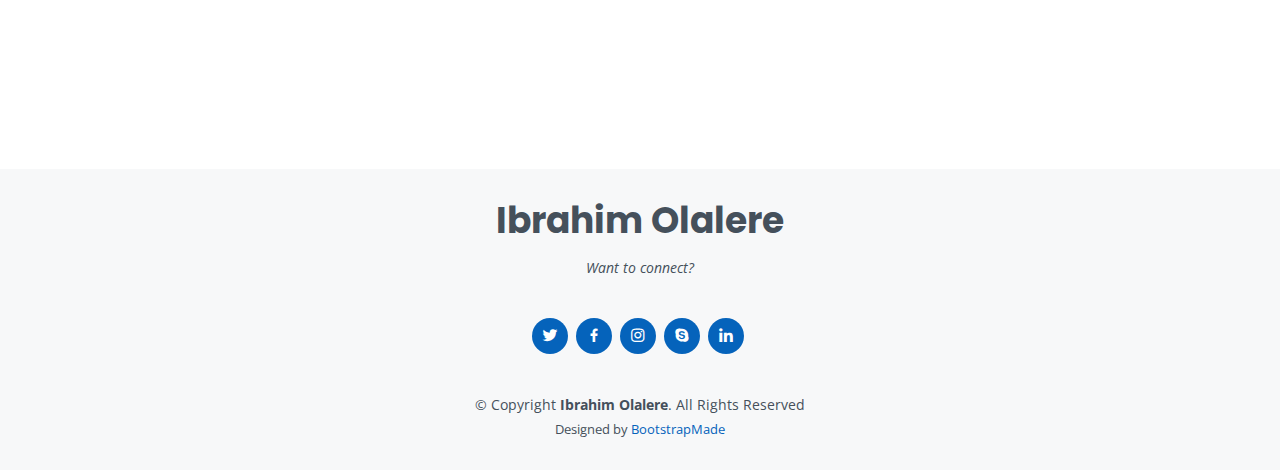
==== commit 92ef68e5: "yet another" ====
--- a/index.html
+++ b/index.html
@@ -59,7 +59,7 @@
   <section id="hero" class="d-flex flex-column justify-content-center">
     <div class="container" data-aos="zoom-in" data-aos-delay="100">
       <h1>Hi, I'm Ibrahim Olalere</h1>
-      <p><span class="typed" data-typed-items="UX Designer, Frontend Developer, Writer, Freelancer"></span></p>
+      <p><span class="typed" data-typed-items="UI/UX Designer, Frontend Developer, Passionate Writer"></span></p>
       <div class="social-links">
         <a href="https://web.facebook.com/horlalere.ibrahym" class="facebook"><i class="bx bxl-facebook"></i></a>
         <a href="https://www.instagram.com/ibrahimolalere_/" class="instagram"><i class="bx bxl-instagram"></i></a>
@@ -82,12 +82,16 @@
           </div>
           <div class="col-lg-8 pt-4 pt-lg-0 content">
             <h3>ABOUT ME</h3>
-            <p class="fst-italic">
-              I am currectly pursuing a Bachelor's degree in Interaction Design from Code University, Berlin. I have been practicing design for a little over 7 years now, as a designer within organizations and freelance. <br><br>My skillset spans from motion graphics to graphic design and now user experience design. I’m currently a product design at Techgen Africa.
-
-            Much of my work has been dedicated to designing better user experiences for products. My long-term goal is to create social impacts using design and emerging technologies. <br><br> Currently, I'm spending my time advancing my skills in web-development.
+            <p class="fst-ita">
+              I am currectly pursuing a Bachelor's degree in Interaction Design from Code University, Berlin, with passion for designing for social impacts.
+
+              Over the years, I have gathered experience in human centred design as a freelancer, with company and startup teams.
+              I am great at story telling, with a great sense of empathy that helps me better understand users.
+              <br><br> I’m currently a product designer at Techgen Africa.
+
+            Much of my work has been dedicated to designing better user experiences for products. My long-term goal is to continuously create social impacts using design and emerging technologies. <br><br>
             
-            As a designer, I enjoy bridging the gap between functionality and design. My goal is to always build applications that are scalable and efficient under the hood while providing engaging, pixel-perfect user experiences. In addition, I am highly responsive to client needs and also committed to helping people realize their vision.
+            
             </p>
             
           </div>
@@ -394,7 +398,7 @@
               </div>
             </div><!-- End testimonial item -->
 
-            <div class="swiper-slide">
+            <!--<div class="swiper-slide">
               <div class="testimonial-item">
                 <img src="assets/img/testimonials/testimonials-2b.jpg" class="testimonial-img" alt="">
                 <h3>Ajala Abdulazeez</h3>
@@ -405,7 +409,7 @@
                   <i class="bx bxs-quote-alt-right quote-icon-right"></i>
                 </p>
               </div>
-            </div><!-- End testimonial item -->
+            </div><!-- End testimonial item 
 
             <div class="swiper-slide">
               <div class="testimonial-item">
@@ -418,7 +422,7 @@
                   <i class="bx bxs-quote-alt-right quote-icon-right"></i>
                 </p>
               </div>
-            </div><!-- End testimonial item -->
+            </div><!-- End testimonial item 
 
             <div class="swiper-slide">
               <div class="testimonial-item">
@@ -431,7 +435,7 @@
                   <i class="bx bxs-quote-alt-right quote-icon-right"></i>
                 </p>
               </div>
-            </div><!-- End testimonial item -->
+            </div><!-- End testimonial item 
 
             <div class="swiper-slide">
               <div class="testimonial-item">
@@ -444,13 +448,13 @@
                   <i class="bx bxs-quote-alt-right quote-icon-right"></i>
                 </p>
               </div>
-            </div><!-- End testimonial item -->
+            </div><!-- End testimonial item 
 
           </div>
           <div class="swiper-pagination"></div>
         </div>
 
-      </div>
+      </div>-->
     </section><!-- End Testimonials Section -->
 
     <!-- ======= Contact Section ======= -->
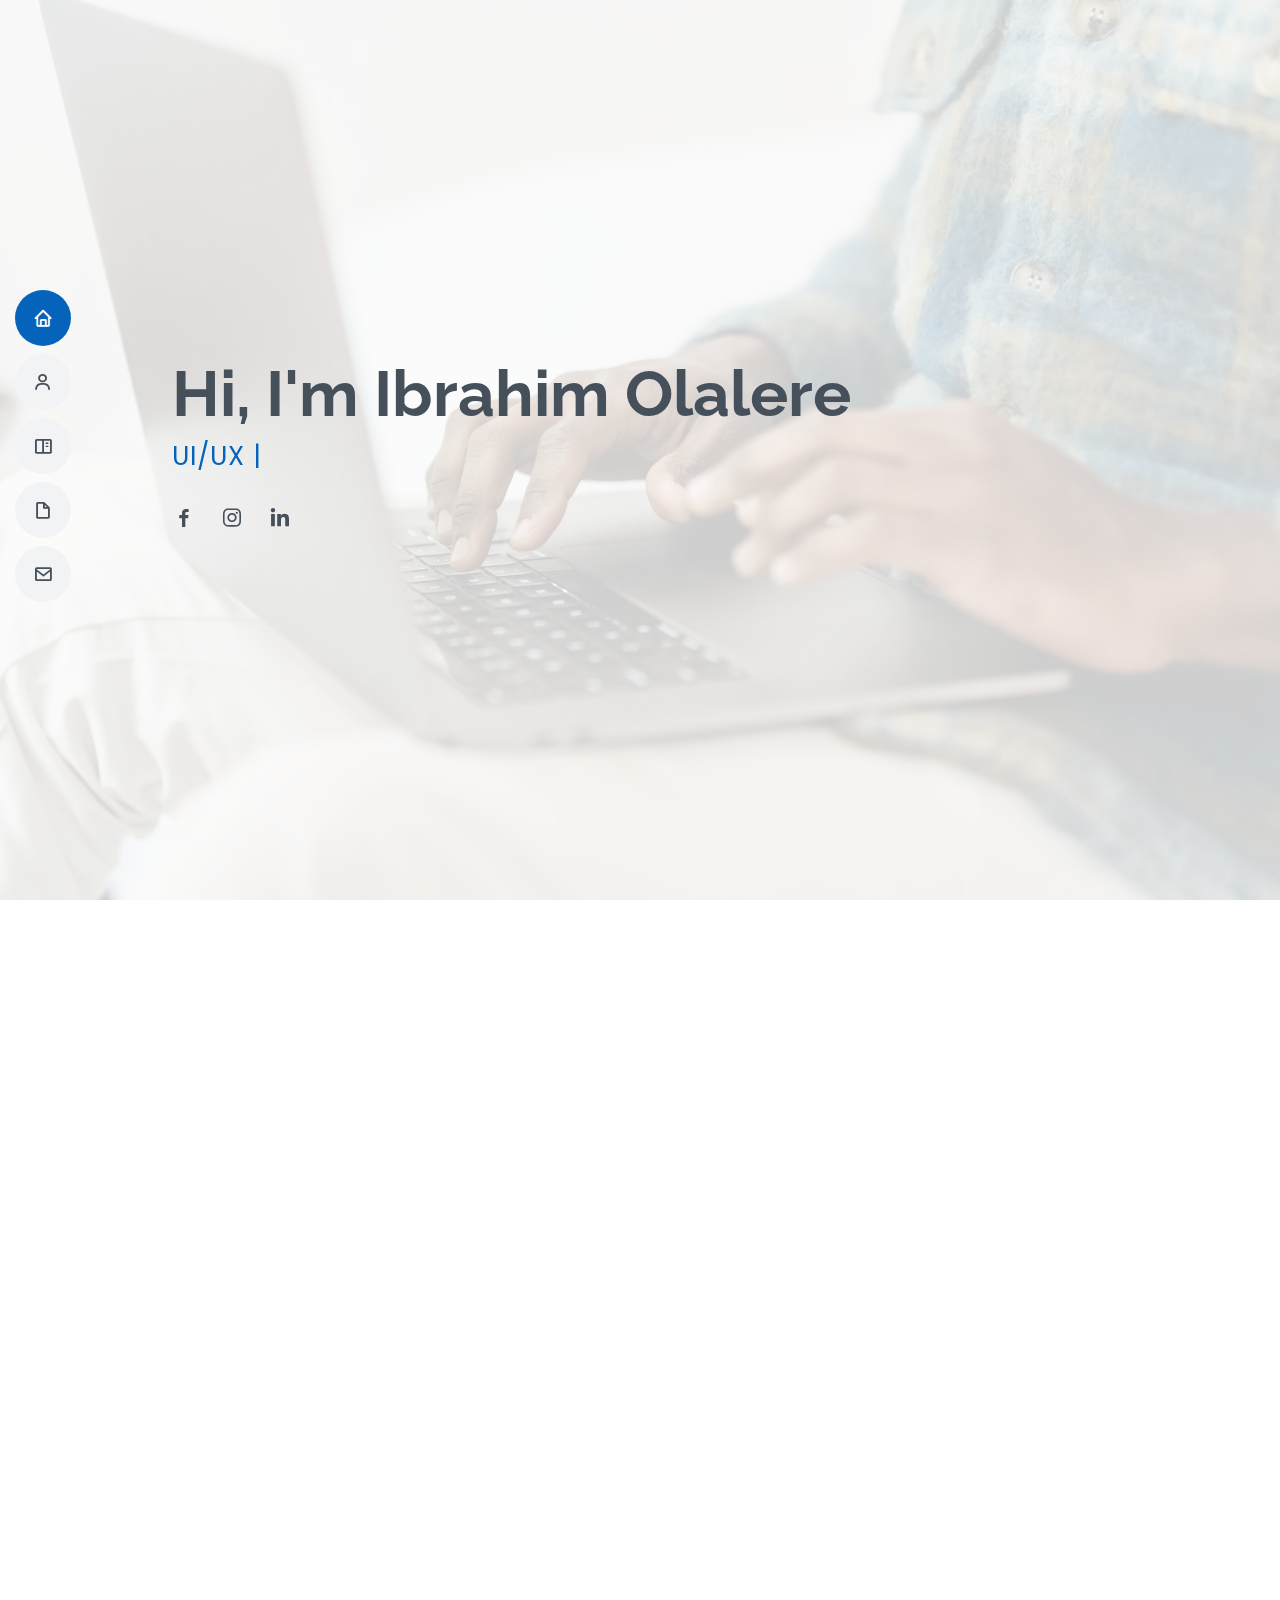
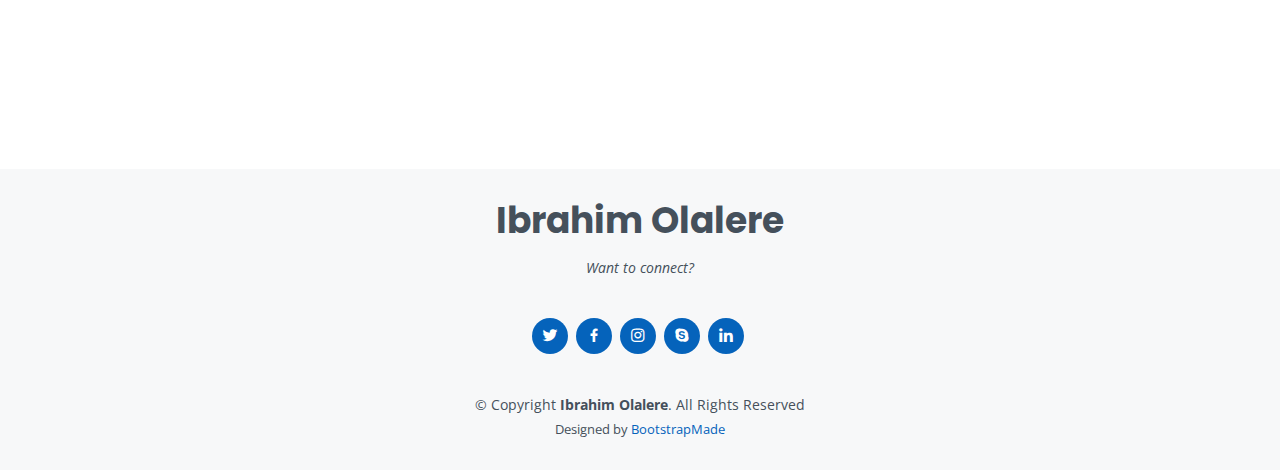
==== commit d4dc55bf: "update" ====
--- a/index.html
+++ b/index.html
@@ -396,65 +396,7 @@
                   <i class="bx bxs-quote-alt-right quote-icon-right"></i>
                 </p>
               </div>
-            </div><!-- End testimonial item -->
-
-            <!--<div class="swiper-slide">
-              <div class="testimonial-item">
-                <img src="assets/img/testimonials/testimonials-2b.jpg" class="testimonial-img" alt="">
-                <h3>Ajala Abdulazeez</h3>
-                <h4>Business Strategist</h4>
-                <p>
-                  <i class="bx bxs-quote-alt-left quote-icon-left"></i>
-                  Export tempor illum tamen malis malis eram quae irure esse labore quem cillum quid cillum eram malis quorum velit fore eram velit sunt aliqua noster fugiat irure amet legam anim culpa.
-                  <i class="bx bxs-quote-alt-right quote-icon-right"></i>
-                </p>
-              </div>
-            </div><!-- End testimonial item 
-
-            <div class="swiper-slide">
-              <div class="testimonial-item">
-                <img src="assets/img/testimonials/testimonials-3.jpg" class="testimonial-img" alt="">
-                <h3>Jena Karlis</h3>
-                <h4>Store Owner</h4>
-                <p>
-                  <i class="bx bxs-quote-alt-left quote-icon-left"></i>
-                  Enim nisi quem export duis labore cillum quae magna enim sint quorum nulla quem veniam duis minim tempor labore quem eram duis noster aute amet eram fore quis sint minim.
-                  <i class="bx bxs-quote-alt-right quote-icon-right"></i>
-                </p>
-              </div>
-            </div><!-- End testimonial item 
-
-            <div class="swiper-slide">
-              <div class="testimonial-item">
-                <img src="assets/img/testimonials/testimonials-4.jpg" class="testimonial-img" alt="">
-                <h3>Matt Brandon</h3>
-                <h4>Freelancer</h4>
-                <p>
-                  <i class="bx bxs-quote-alt-left quote-icon-left"></i>
-                  Ibrahim is an extremely important person to have in a team, he is so passionate about solution and getting things done. I love his enthusiastic inputs in every aspect of the product.
-                  <i class="bx bxs-quote-alt-right quote-icon-right"></i>
-                </p>
-              </div>
-            </div><!-- End testimonial item 
-
-            <div class="swiper-slide">
-              <div class="testimonial-item">
-                <img src="assets/img/testimonials/testimonials-5.jpg" class="testimonial-img" alt="">
-                <h3>John Larson</h3>
-                <h4>Entrepreneur</h4>
-                <p>
-                  <i class="bx bxs-quote-alt-left quote-icon-left"></i>
-                  Quis quorum aliqua sint quem legam fore sunt eram irure aliqua veniam tempor noster veniam enim culpa labore duis sunt culpa nulla illum cillum fugiat legam esse veniam culpa fore nisi cillum quid.
-                  <i class="bx bxs-quote-alt-right quote-icon-right"></i>
-                </p>
-              </div>
-            </div><!-- End testimonial item 
-
-          </div>
-          <div class="swiper-pagination"></div>
-        </div>
-
-      </div>-->
+            </div>
     </section><!-- End Testimonials Section -->
 
     <!-- ======= Contact Section ======= -->
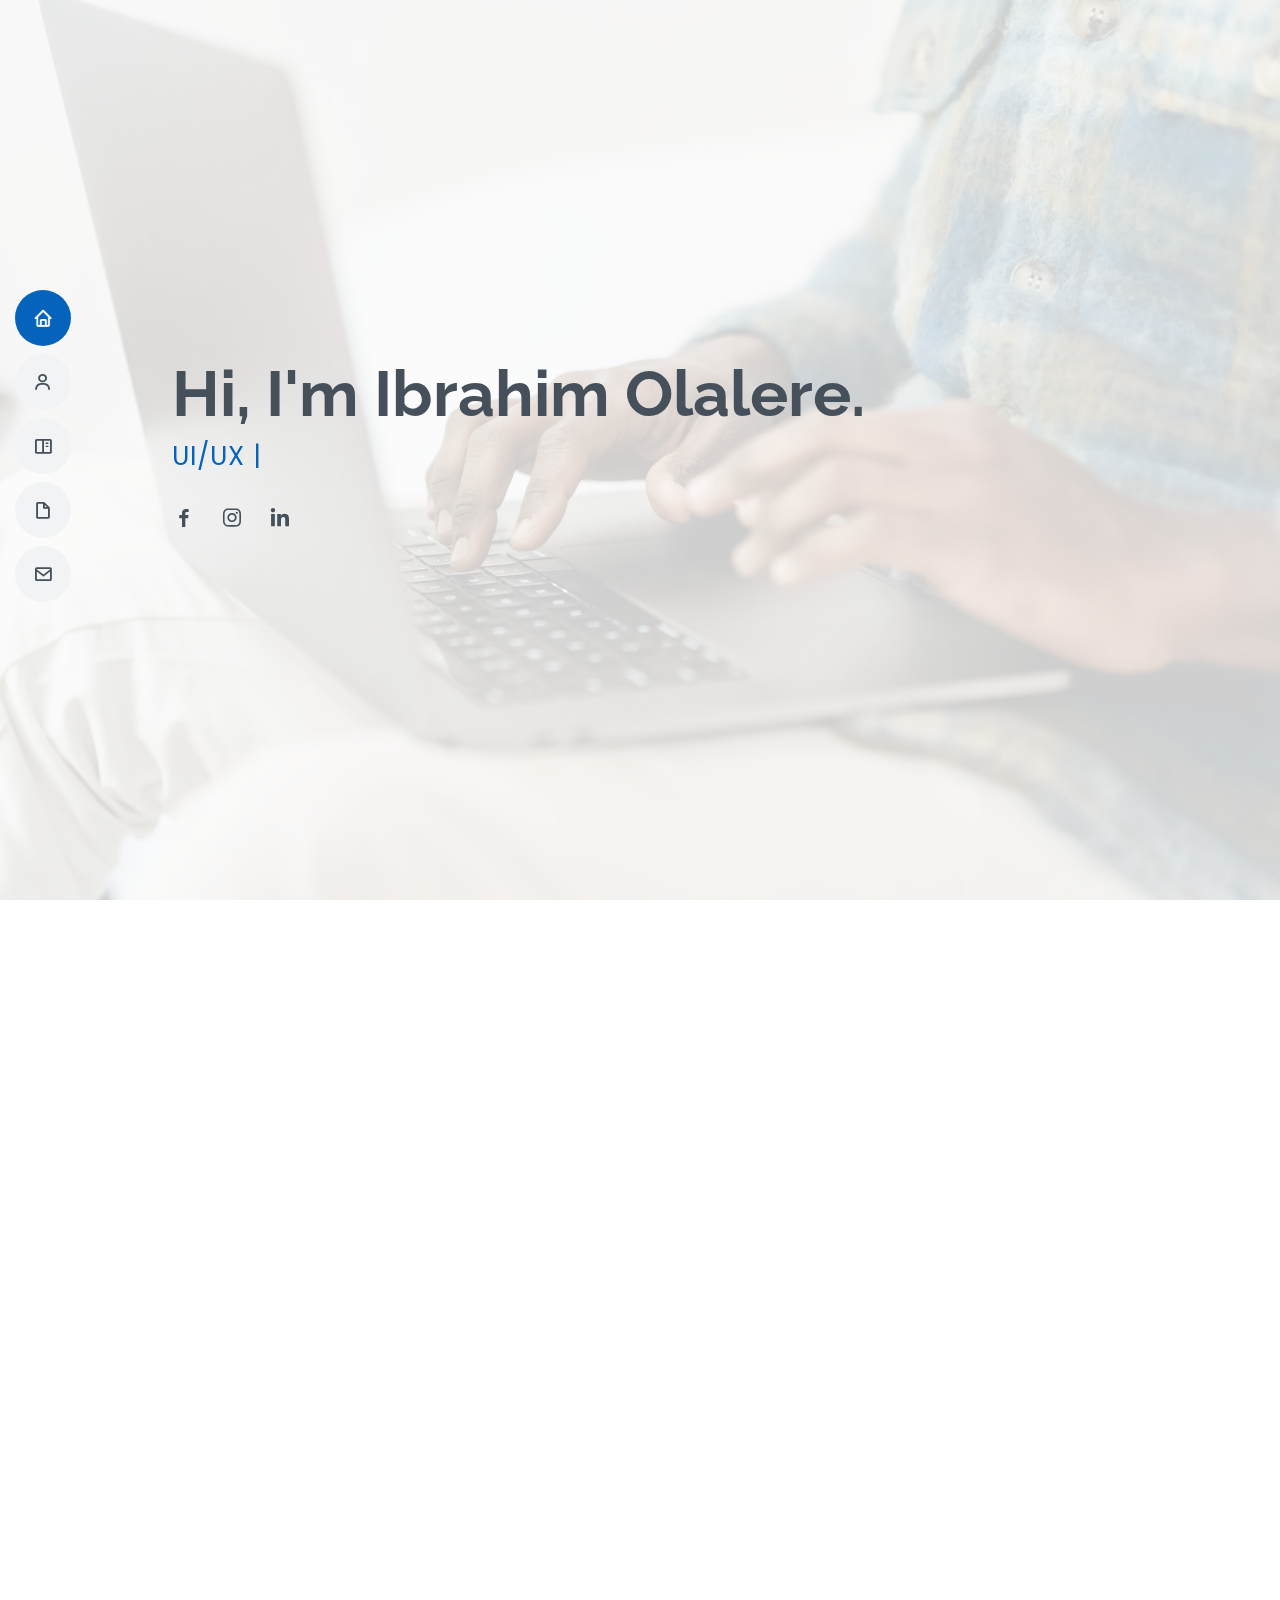
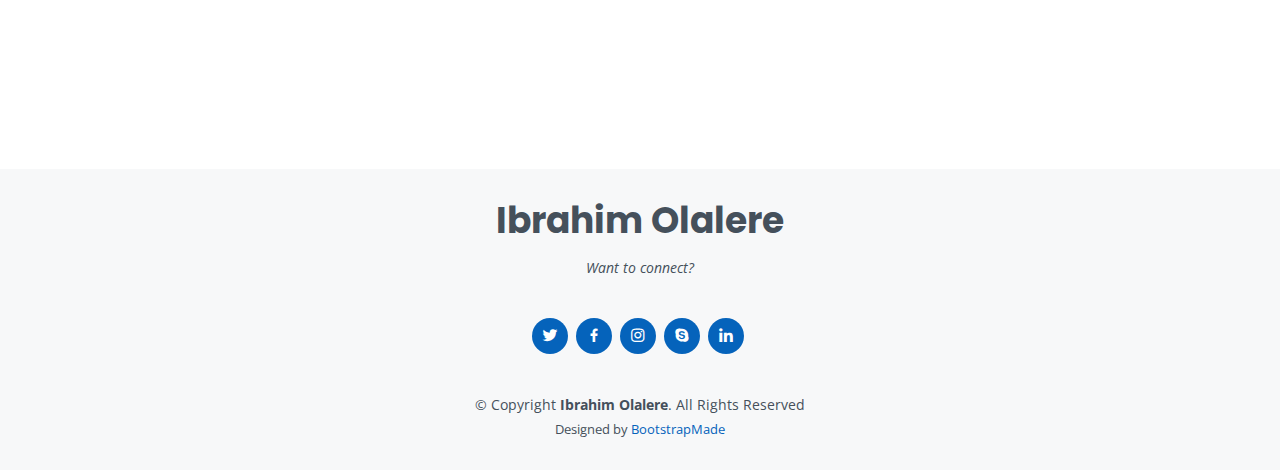
==== commit 18fd4e89: "push" ====
--- a/index.html
+++ b/index.html
@@ -58,7 +58,7 @@
   <!-- ======= Hero Section ======= -->
   <section id="hero" class="d-flex flex-column justify-content-center">
     <div class="container" data-aos="zoom-in" data-aos-delay="100">
-      <h1>Hi, I'm Ibrahim Olalere</h1>
+      <h1>Hi, I'm Ibrahim Olalere.</h1>
       <p><span class="typed" data-typed-items="UI/UX Designer, Frontend Developer, Passionate Writer"></span></p>
       <div class="social-links">
         <a href="https://web.facebook.com/horlalere.ibrahym" class="facebook"><i class="bx bxl-facebook"></i></a>
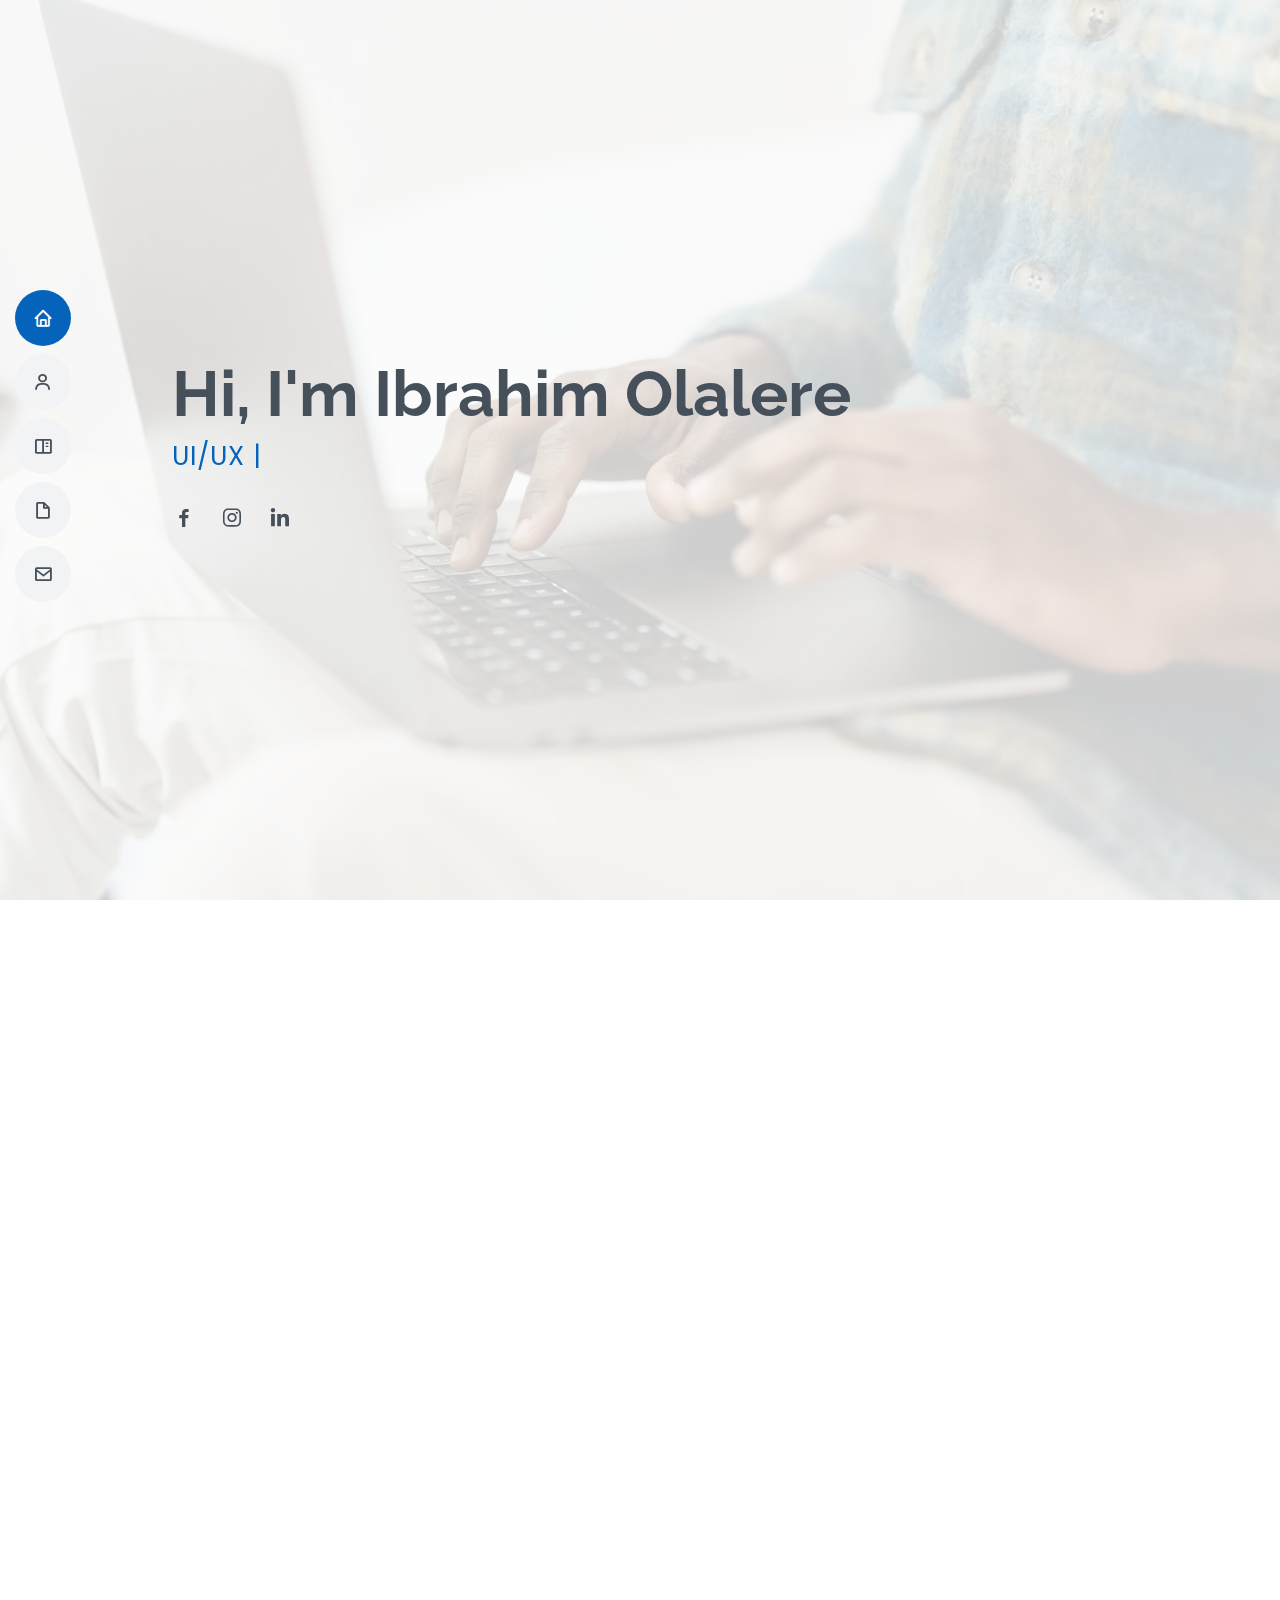
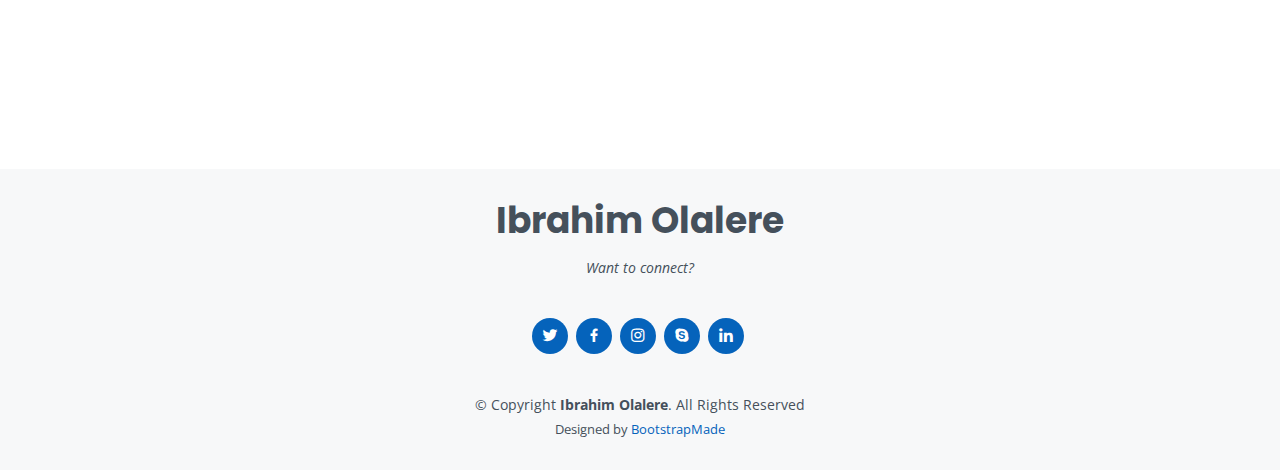
==== commit 202e7ccb: "single edit" ====
--- a/index.html
+++ b/index.html
@@ -58,7 +58,7 @@
   <!-- ======= Hero Section ======= -->
   <section id="hero" class="d-flex flex-column justify-content-center">
     <div class="container" data-aos="zoom-in" data-aos-delay="100">
-      <h1>Hi, I'm Ibrahim Olalere.</h1>
+      <h1>Hi, I'm Ibrahim Olalere</h1>
       <p><span class="typed" data-typed-items="UI/UX Designer, Frontend Developer, Passionate Writer"></span></p>
       <div class="social-links">
         <a href="https://web.facebook.com/horlalere.ibrahym" class="facebook"><i class="bx bxl-facebook"></i></a>
